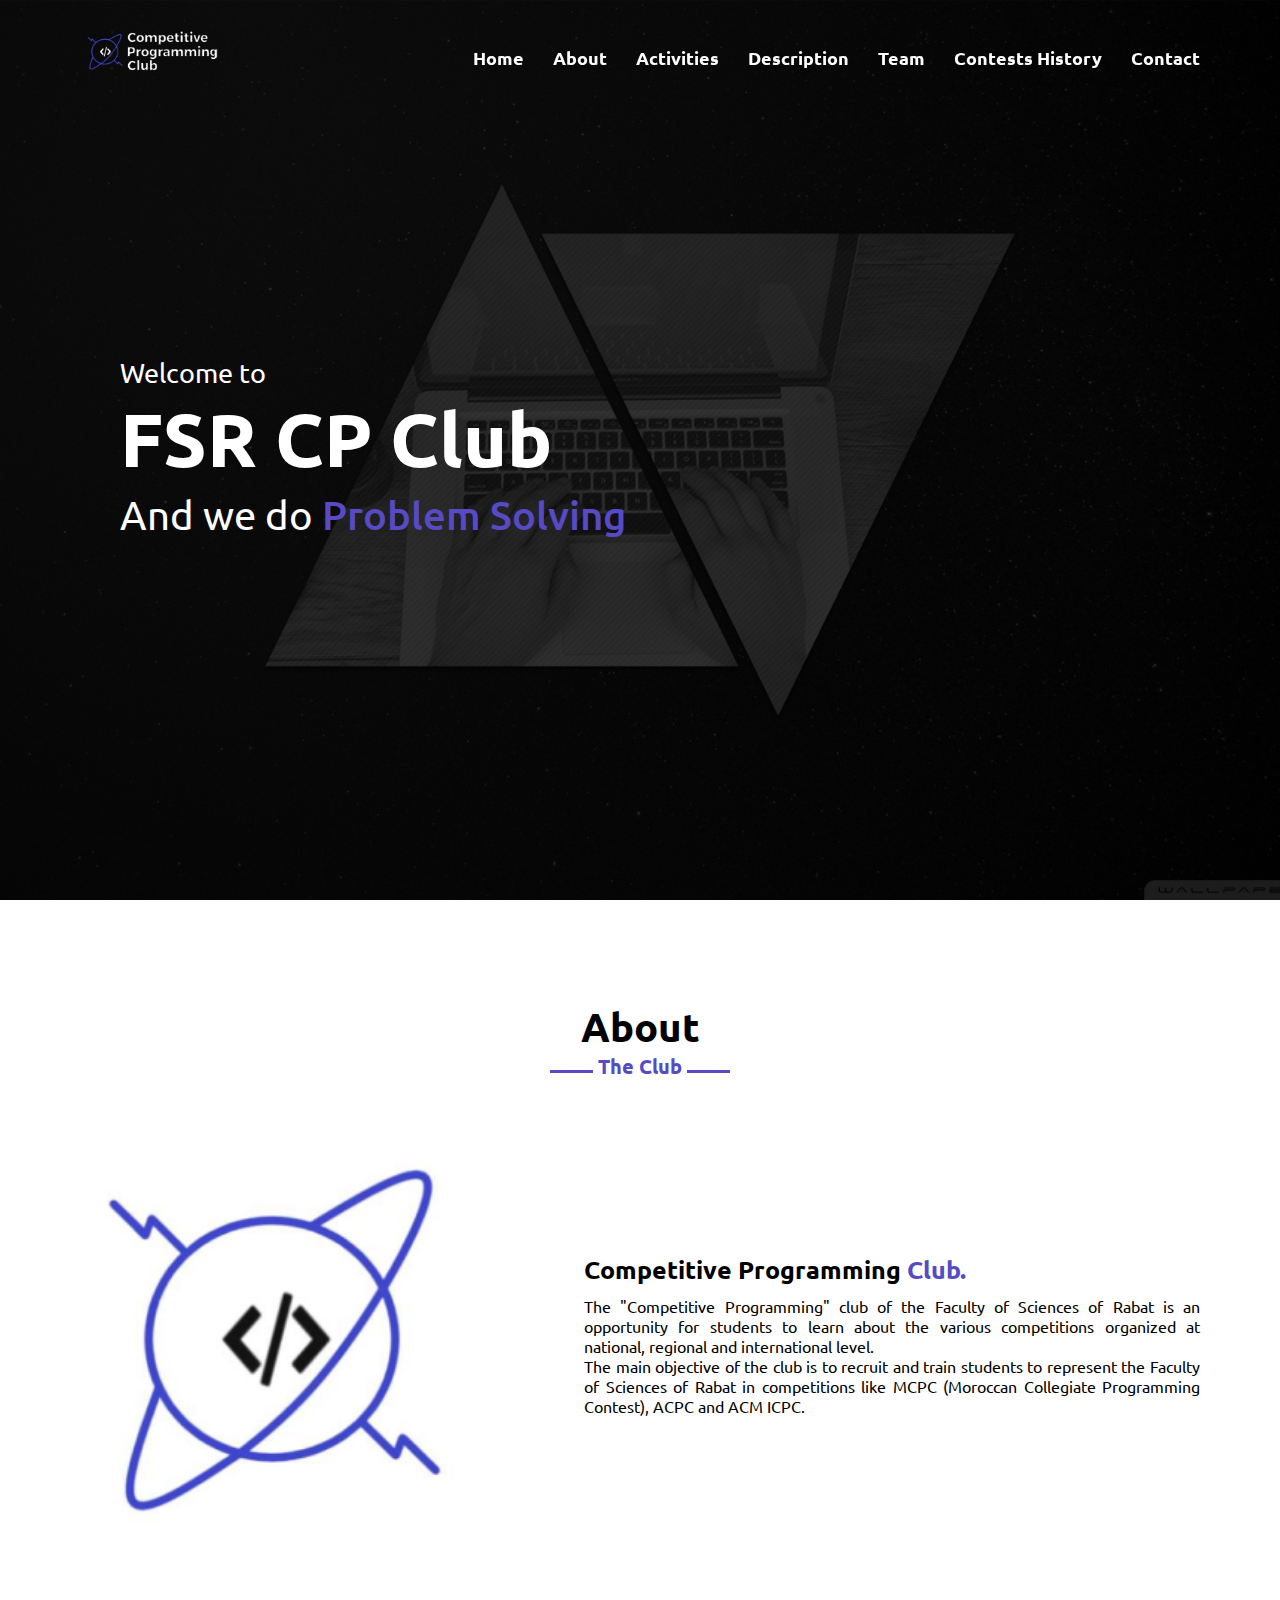
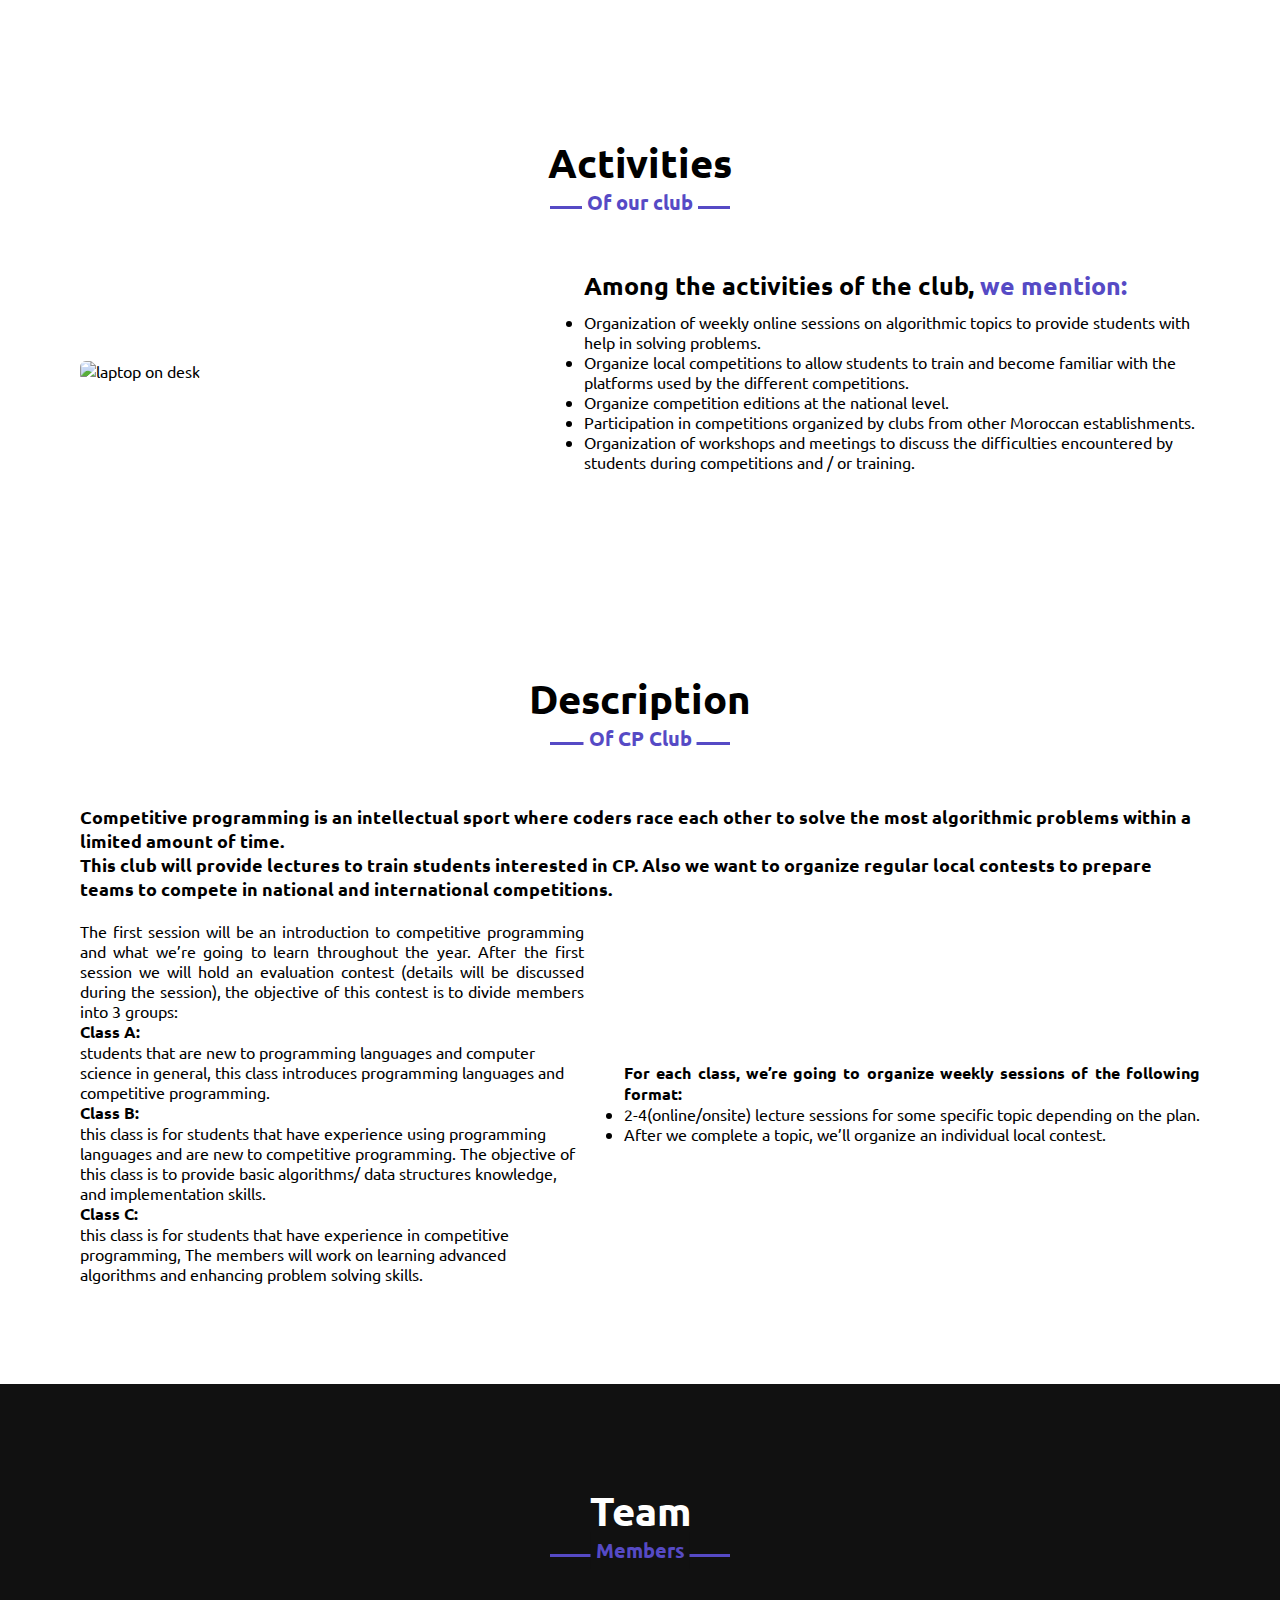
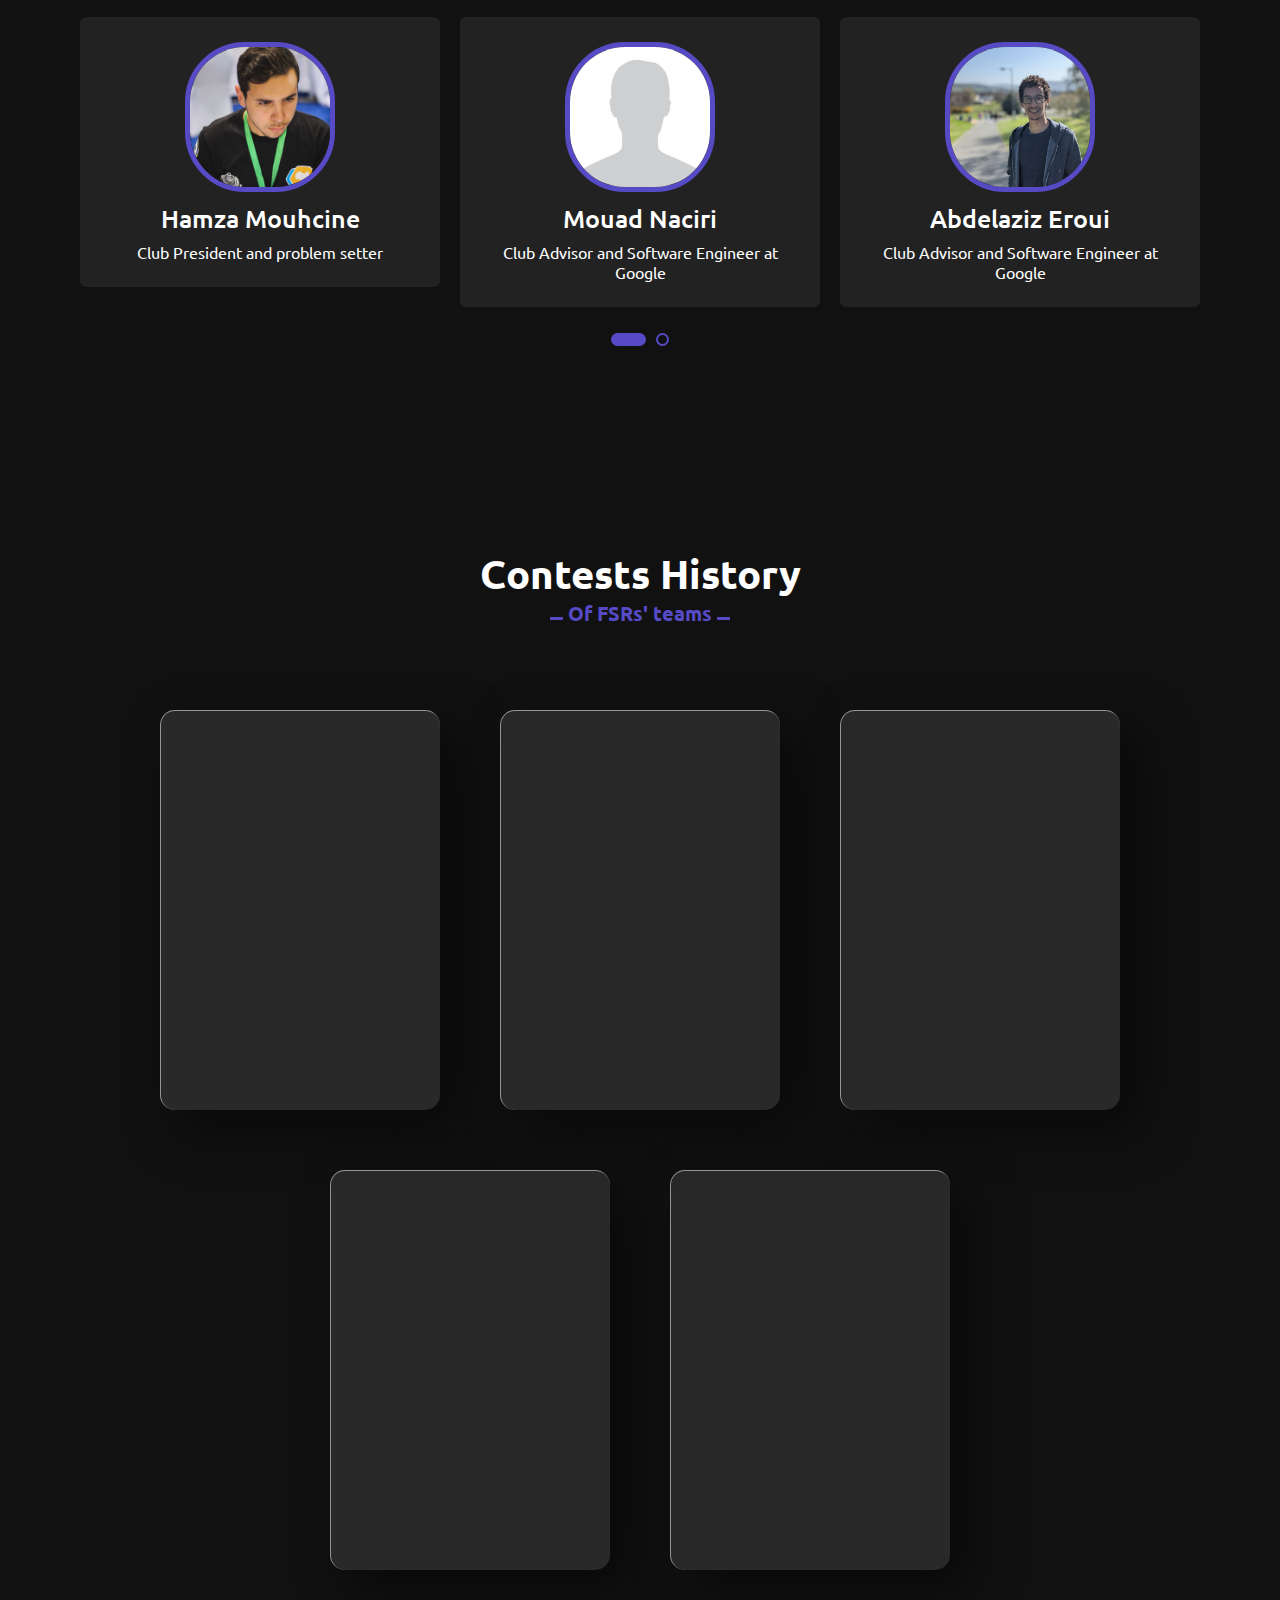
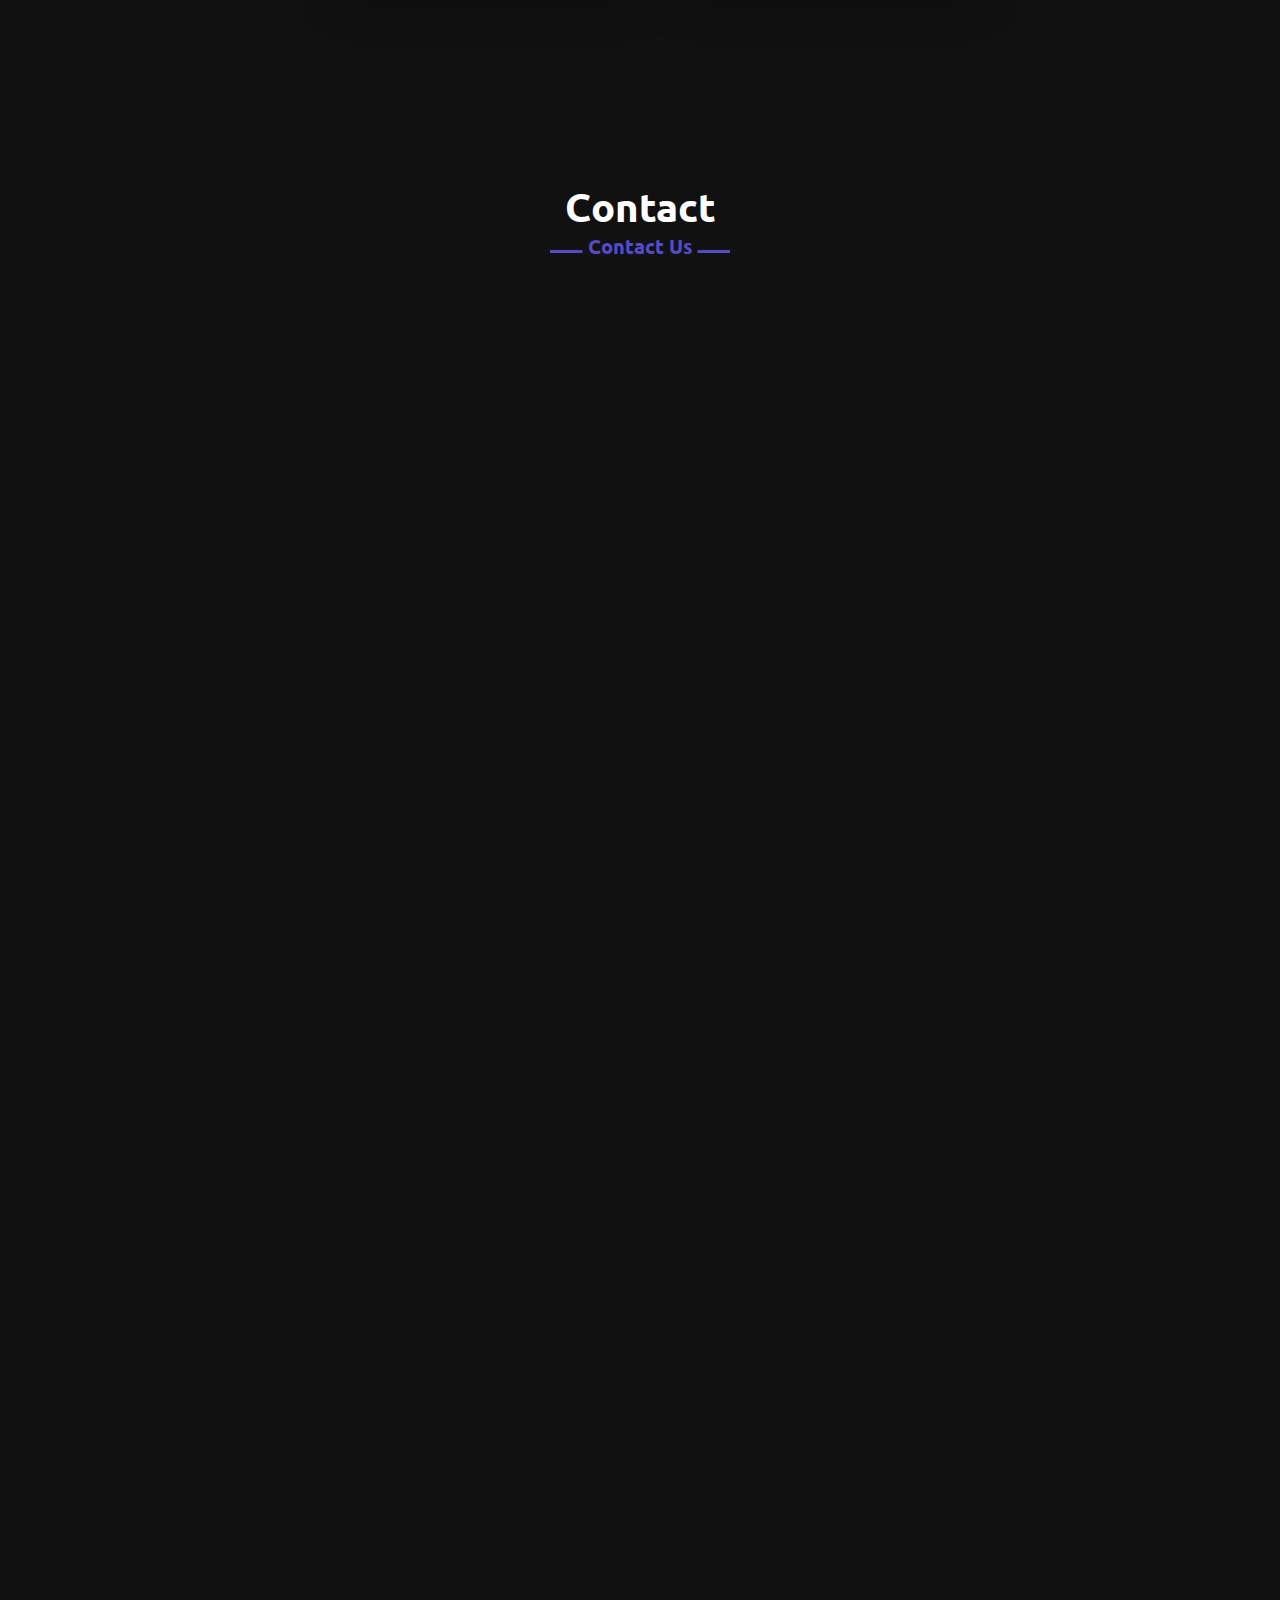
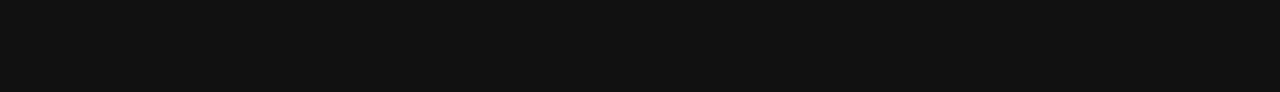
==== index.html @ fa5482d1 "Add files via upload" ====
<!DOCTYPE html>
<html lang="en">
<head>
    <meta charset="UTF-8">
    <meta http-equiv="X-UA-Compatible" content="IE=edge">
    <meta name="viewport" content="width=device-width, initial-scale=1.0">
    <title>FSR CP Club</title>
    <link rel="shortcut icon" href="images/cp_mini_logo_nobg.png">
    <link rel="stylesheet" href="main.css">
    <script src="https://kit.fontawesome.com/b8a8a9f6c6.js" crossorigin="anonymous"></script>
    <script src="https://code.jquery.com/jquery-3.6.0.min.js"></script>
    <script src="https://cdnjs.cloudflare.com/ajax/libs/waypoints/4.0.1/jquery.waypoints.min.js"></script>
    <script src="https://cdnjs.cloudflare.com/ajax/libs/OwlCarousel2/2.3.4/owl.carousel.min.js"></script>
    <link rel="stylesheet" href="https://cdnjs.cloudflare.com/ajax/libs/OwlCarousel2/2.3.4/assets/owl.carousel.min.css"/>
</head>
<body>
    <nav class="navbar">
        <div class="max-width">
            <div class="logo"><a href="#"><img src="images/cp_fsr.png" alt=""></a></div>
            <ul class="menu">
                <li><a href="#" class="menu-btn">Home</a></li>
                <li><a href="#about" class="menu-btn">About</a></li>
                <li><a href="#activities" class="menu-btn">Activities</a></li>
                <li><a href="#description" class="menu-btn">Description</a></li>
                <li><a href="#team" class="menu-btn">Team</a></li>
                <li><a href="#contests-history" class="menu-btn">Contests History</a></li>
                <li><a href="#contact" class="menu-btn">Contact</a></li>
            </ul>
            <div class="menu-btn">
                <i class="fas fa-bars"></i>
            </div>
        </div>
    </nav>

    <!--Home=============================================================================-->
    <section class="home" id="home">
        <div class="max-width">
            <div class="home-content">
                <div class="text-1">Welcome to</div>
                <div class="text-2">FSR CP Club</div>
                <div class="text-3">And we do <span>Problem Solving</span></div>
            </div>
        </div>
    </section>
    <!--=================================================================================-->

    <!--About========================================================================================================================================================================================================================-->
    <section class="about" id="about">
        <div class="max-width">
            <h2 class="title">About</h2>
            <div class="about-content">
                <div class="column left">
                    <img src="images/cp_mini_logo.png" alt="FSR CP Club logo">
                </div>
                <div class="column right">
                    <div class="text">Competitive Programming <span>Club.</span></div>
                    <p>The "Competitive Programming" club of the Faculty of Sciences of Rabat is an opportunity for students to learn about the various competitions organized at national, regional and international level. </p>
                    <p>The main objective of the club is to recruit and train students to represent the Faculty of Sciences of Rabat in competitions like MCPC (Moroccan Collegiate Programming Contest), ACPC and ACM ICPC. </p>    
                </div>
            </div>
        </div>
    </section>
    <!--==============================================================================================================================================================================================================================-->

    <!--Activities=================================================================================================================================================-->
    <section class="activities" id="activities">
        <div class="max-width">
            <h2 class="title">Activities</h2>
            <div class="activities-content">
                <div class="column left">
                    <img src="images/image_for_activitie_section.jpg" alt="laptop on desk">
                </div>
                <div class="column right">
                    <div class="text">Among the activities of the club, <span>we mention:</span></div>
                    <ul>
                        <li>Organization of weekly online sessions on algorithmic topics to provide students with help in solving problems.</li>
                        <li>Organize local competitions to allow students to train and become familiar with the platforms used by the different competitions.</li>
                        <li>Organize competition editions at the national level.</li>
                        <li>Participation in competitions organized by clubs from other Moroccan establishments.</li>
                        <li>Organization of workshops and meetings to discuss the difficulties encountered by students during competitions and / or training.</li>
                    </ul>
                </div>
            </div>
        </div>
    </section>
    <!--===========================================================================================================================================================-->


    <!--Description==========================================================================================================-->
    <section class="description" id="description">
        <div class="max-width">
            <h2 class="title">Description</h2>
            <div class="description-content">
                <div class="container">
                    <p>Competitive programming is an intellectual sport where coders race each other to solve the
                        most algorithmic problems within a limited amount of time.
                    </p>
                    <p>This club will provide lectures to train students interested in CP. Also we want to organize
                        regular local contests to prepare teams to compete in national and international
                        competitions.
                    </p>
                </div>
                <div class="column left">
                    <p>The first session will be an introduction to competitive programming and what we’re going to
                        learn throughout the year. After the first session we will hold an evaluation contest (details
                        will be discussed during the session), the objective of this contest is to divide members into 3
                        groups:
                    </p>
                    <dl>
                        <dt><b>Class A:</b></dt>
                        <dd>students that are new to programming languages and computer science in
                            general, this class introduces programming languages and competitive programming.
                        </dd>
                        <dt><b>Class B:</b></dt>
                        <dd>this class is for students that have experience using programming
                            languages and are new to competitive programming. The objective of this class is to
                            provide basic algorithms/ data structures knowledge, and implementation skills.    
                        </dd>
                        <dt><b>Class C:</b></dt>
                        <dd>this class is for students that have experience in competitive programming,
                            The members will work on learning advanced algorithms and enhancing problem
                            solving skills.
                        </dd>
                    </dl>
                </div>
                <div class="column right">
                    <p>For each class, we’re going to organize weekly sessions of the following format:</p>
                    <ul>
                        <li>2-4(online/onsite) lecture sessions for some specific topic depending on the plan.</li>
                        <li>After we complete a topic, we’ll organize an individual local contest.</li>
                    </ul>
                </div>
            </div>
        </div>
    </section>
    
    <!--==================================================================================================================================-->   

    <!--Team==============================================================================-->
    <section class="team" id="team">
        <div class="max-width">
            <h2 class="title">Team</h2>
            <div class="team_members owl-carousel">
                <div class="card">
                    <div class="box">
                        <img src="images/member_1.jpg" alt="hamza mouhcine">
                        <div class="text">Hamza Mouhcine</div>
                        <p>Club President and problem setter</p>
                    </div>
                </div>
                <div class="card">
                    <div class="box">
                        <img src="images/temp_memberimg.jpg" alt="mouad naciri">
                        <div class="text">Mouad Naciri</div>
                        <p>Club Advisor and Software Engineer at Google</p>
                    </div>
                </div>
                <div class="card">
                    <div class="box">
                        <img src="images/member_3.jpg" alt="Abdelaziz eroui">
                        <div class="text">Abdelaziz Eroui</div>
                        <p>Club Advisor and Software Engineer at Google</p>
                    </div>
                </div>
                <div class="card">
                    <div class="box">
                        <img src="images/member_2.jpg" alt="hamza naciri">
                        <div class="text">Hamza Naciri</div>
                        <p>Club Vis-President</p>
                    </div>
                </div>
                <div class="card">
                    <div class="box">
                        <img src="images/member_4.jpg" alt="Mouad Berqia">
                        <div class="text">Mouad Berqia</div>
                        <p>Club Treasurer</p>
                    </div>
                </div>
            </div>
        </div>
    </section>
    <!--========================================================================================-->


    <!--Contest history section ===============================================================================================-->
    <section class="contests-history" id="contests-history">
        <div class="max-width">
            <h2 class="title">Contests History</h2>
            <div class="contests-history-content">
                <div class="card">
                    <div class="content">
                        <h3>MCPC21</h3>
                        <h4>First Place</h4>
                        <p>Team Za3boula (Hamza Mouhcine, Mohammed Mouhcine, Mouad Berqia) solved 9 problems.</p>
                        <a href="https://icpc.global/regionals/finder/MCPC-2021/standings" target="_blank">Scoreboard</a>
                    </div>
                </div>
                <div class="card">
                    <div class="content">
                        <h3>MCPC20</h3>
                        <h4>First Place</h4>
                        <p>Team Za3boula (Hamza Mouhcine, Hamza Naciri, Khadija Eroui) solved 9 problems</p>
                        <a href="https://icpc.global/regionals/finder/MCPC-2020/standings" target="_blank">Scoreboard</a>
                    </div>
                </div>
                <div class="card">
                    <div class="content">
                        <h3>MCPC19</h3>
                        <h4>Second Place</h4>
                        <p>Team Za3boula (Hamza Mouhcine, Hamza Naciri, Khadija Eroui) solved 4 problems</p>
                        <a href="https://icpc.global/regionals/finder/MCPC-2019/standings" target="_blank">Scoreboard</a>
                    </div>
                </div>
                <div class="card">
                    <div class="content">
                        <h3>ACPC19</h3>
                        <h4>In Egypte</h4>
                        <p>Team Za3boula (Hamza Mouhcine, Hamza Naciri, Khadija Eroui) solved 5 problems.</p>
                        <a href="https://icpc.global/regionals/finder/ACPC-2019/standings" target="_blank">Scoreboard</a>
                    </div>
                </div>
                <div class="card">
                    <div class="content">
                        <h3>ACPC16</h3>
                        <h4>In Egypte</h4>
                        <p>Team SPP100 (Mouad Naciri, Abdelaziz Eroui, Youssef Skouf) solved 2 problems.</p>
                        <a href="https://icpc.global/regionals/finder/ACPC-2016/standings" target="_blank">Scoreboard</a>
                    </div>
                </div>
            </div>
        </div>
    </section>
    <!--============================================================================================================================-->
    
    <!--Contact Section=============================================-->
    <section class="contact" id="contact" >
        <div class="max-width">
            <h2 class="title">Contact</h2>
            <iframe src="https://docs.google.com/forms/d/e/1FAIpQLSea7dSOoPNRTlxeX0VyaTbHPXkyRch7dS6zuEpqesUhzMT02Q/viewform?embedded=true" 
            width="100%" 
            height="1296" 
            frameborder="0" 
            marginheight="0" 
            marginwidth="0"
            >Loading...</iframe>
        </div>
    </section>
    <!--============================================================-->
    
    
    
    <script src="script.js"></script>
</body>
</html>
---- main.css ----
@import url('https://fonts.googleapis.com/css2?family=Ubuntu&display=swap');

*{
    margin: 0;
    text-decoration: none;
    padding: 0;
    box-sizing: border-box;
    font-family: 'Ubuntu', sans-serif;
}
html{
    scroll-behavior: smooth;
}

.max-width{
    max-width: 1300px;
    padding: 0 80px;
    margin: auto;
}

/*navbar*/

.navbar{
    position: fixed;
    width: 100%;
    z-index: 999;
    padding: 30px 0;
    transition: all 0.3s ease;
    /* background: rgb(51, 51, 51); */
}

.navbar.sticky{
    padding: 10px 0;
    background: rgb(51, 51, 51);
}
.navbar .max-width {
    display: flex;
    align-items: center;
    justify-content: space-between;
}
.navbar .logo img{
    width: 150px;
}

.navbar .menu li{
    list-style: none;
    display: inline-block;
}

.navbar .menu li a{
    display: block;
    color: #fff;
    font-size: 18px;
    font-weight: 550;
    margin-left: 25px;
    transition: color 0.3s ease;
}

.navbar .menu li a:hover{
    color: rgb(86, 74, 197);
}

/*menu btn*/

.menu-btn{
    color: #fff;
    font-size: 23px;
    cursor: pointer;
    display: none;
}

/*home section*/

.home{
    display: flex;
    background: rgba(0, 0, 0, .8) url("images/home_bg.jpg") no-repeat center;
    background-size: cover;
    background-blend-mode: darken;
    height: 100vh;
    color: #fff;
    min-height: 500px;
}

.home .max-width{
    margin: auto 0 auto 40px;
}

.home .home-content .text-1{
    font-size: 27px;
}

.home .home-content .text-2{
    font-size: 75px;
    font-weight: 600;
}

.home .home-content .text-3{
    font-size: 40px;
    margin: 5px 0;
}

.home .home-content .text-3 span{
    color: rgb(86, 74, 197);
    font-weight: 500;
}

/*about section*/
section{
    padding: 100px 0;
}
.about{
    font-family: 'Poppins', sans-serif;
}

.about .title{
    position: relative;
    text-align: center;
    font-size: 40px;
    font-weight: 600;
    margin-bottom: 60px;
    padding-bottom: 20px;
    font-family: 'Ubuntu', sans-serif;
}

.about .title::before{
    content: "";
    position: absolute;
    bottom: 0px;
    left: 50%;
    width: 180px;
    height: 3px;
    background: rgb(86, 74, 197);
    transform: translateX(-50%);
}

.about .title::after{
    content: "The Club";
    position: absolute;
    font-size: 20px;
    left: 50%;
    color: rgb(86, 74, 197);
    bottom: -12px;
    padding: 5px;
    background: #fff;
    transform: translateX(-50%);
}

.about .about-content{
    display: flex;
    flex-wrap: wrap;
    align-items: center;
    justify-content: space-between;
}

.about .about-content .left{
    width: 45%;
}

.about .about-content .left img{
    height: 400px;
    width: 400px;
    object-fit: cover;
}

.about .about-content .right{
    width: 55%;
}

.about .about-content .right .text{
    font-size: 25px;
    font-weight: 600;
    margin-bottom: 10px;
}

.about .about-content .right .text span{
    color: rgb(86, 74, 197);
}

.about .about-content .right p{
    text-align: justify;
}

/*activities section*/
section{
    padding: 100px 0;
}
.activities{
    font-family: 'Poppins', sans-serif;
}

.activities .title{
    position: relative;
    text-align: center;
    font-size: 40px;
    font-weight: 600;
    margin-bottom: 60px;
    padding-bottom: 20px;
    font-family: 'Ubuntu', sans-serif;
}

.activities .title::before{
    content: "";
    position: absolute;
    bottom: 0px;
    left: 50%;
    width: 180px;
    height: 3px;
    background: rgb(86, 74, 197);
    transform: translateX(-50%);
}

.activities .title::after{
    content: "Of our club";
    position: absolute;
    font-size: 20px;
    left: 50%;
    color: rgb(86, 74, 197);
    bottom: -12px;
    padding: 5px;
    background: #fff;
    transform: translateX(-50%);
}

.activities .activities-content{
    display: flex;
    flex-wrap: wrap;
    align-items: center;
    justify-content: space-between;
}

.activities .activities-content .left{
    width: 45%;
}

.activities .activities-content .left img{
    height: 400px;
    width: 400px;
    object-fit: cover;
    border-radius: 6px;
}

.activities .activities-content .right{
    width: 55%;
}

.activities .activities-content .right .text{
    font-size: 25px;
    font-weight: 600;
    margin-bottom: 10px;
}

.activities .activities-content .right .text span{
    color: rgb(86, 74, 197);
}

/*description*/
section{
    padding: 100px 0;
}
.description{
    font-family: 'Poppins', sans-serif;
}

.description .title{
    position: relative;
    text-align: center;
    font-size: 40px;
    font-weight: 600;
    margin-bottom: 60px;
    padding-bottom: 20px;
    font-family: 'Ubuntu', sans-serif;
}

.description .title::before{
    content: "";
    position: absolute;
    bottom: 0px;
    left: 50%;
    width: 180px;
    height: 3px;
    background: rgb(86, 74, 197);
    transform: translateX(-50%);
}

.description .title::after{
    content: "Of CP Club";
    position: absolute;
    font-size: 20px;
    left: 50%;
    color: rgb(86, 74, 197);
    bottom: -12px;
    padding: 5px;
    background: #fff;
    transform: translateX(-50%);
}

.description .container{
    margin-bottom: 20px;
    font-size: 18px;
    font-weight: 600;
}

.description .description-content{
    display: flex;
    flex-wrap: wrap;
    align-items: center;
    justify-content: space-between;
}

.description .description-content .left{
    width: 45%;
}
.description .description-content .left p{
    text-align: justify;
}

.description .description-content .right{
    width: 55%;
    padding-left: 40px;
}

.description .description-content .right p{
    text-align: justify;
    font-weight: 600;
}

/*team section*/
section{
    padding: 100px 0;
}
.team{
    font-family: 'Poppins', sans-serif;
    background: #111;
    color: #fff;
}

.team .title{
    position: relative;
    text-align: center;
    font-size: 40px;
    font-weight: 600;
    margin-bottom: 60px;
    padding-bottom: 20px;
    font-family: 'Ubuntu', sans-serif;
}

.team .title::before{
    content: "";
    position: absolute;
    bottom: 0px;
    left: 50%;
    width: 180px;
    height: 3px;
    background: rgb(86, 74, 197);
    transform: translateX(-50%);
}

.team .title::after{
    content: "Members";
    position: absolute;
    font-size: 20px;
    left: 50%;
    color: rgb(86, 74, 197);
    bottom: -12px;
    padding: 5px;
    background: #111;
    transform: translateX(-50%);
}
.team .team_members .card{
    background: #222;
    border-radius: 6px;
    padding: 25px 35px;
    text-align: center;
    transition: all 0.3s ease;
}
.team .team_members .card:hover{
    background: rgb(86, 74, 197);
    cursor: pointer;

}
.team .team_members .card .text{
    font-size: 25px;
    font-weight: 500;
    margin: 10px 0 7px 0;
}
.team .team_members .card .box{
    display: flex;
    flex-direction: column;
    align-items: center;
    justify-content: center;
    transition: all 0.3s ease;
}
.team .team_members .card:hover .box{
    transform: scale(1.05);
}
.team .team_members .card img{
    height: 150px;
    width: 150px;
    object-fit: cover;
    border-radius: 40%;
    border: 5px solid rgb(86, 74, 197);
    transition: all 0.3s ease;
}
.team .team_members .card:hover img{
    border: 5px solid #222;
    border-radius: 50%;
}
.owl-dots{
    text-align: center;
    margin-top: 20px;
}
.owl-dot{
    height: 13px;
    width: 13px;
    outline: none!important;
    border-radius: 50%;
    margin: 0 5px;
    border: 2px solid rgb(86, 74, 197)!important;
}
.owl-dot.active{
    width: 35px;
    border-radius: 14px;
    transition: all 0.3s ease;
}
.owl-dot.active,
.owl-dot:hover{
    background: rgb(86, 74, 197)!important;
}


/*Contests History section*/
section{
    padding: 100px 0;
}
.contests-history{
    font-family: 'Poppins', sans-serif;
    background: #111;
    color: #fff;
}

.contests-history .title{
    position: relative;
    text-align: center;
    font-size: 40px;
    font-weight: 600;
    margin-bottom: 60px;
    padding-bottom: 20px;
    font-family: 'Ubuntu', sans-serif;
}
.contests-history .contests-history-content {
    position: relative;
    display: flex;
    justify-content: center;
    align-items: center;
    max-width: 1200px;
    flex-wrap: wrap;
    z-index: 1;
}
.contests-history .contests-history-content .card{
    position: relative;
    width: 280px;
    height: 400px;
    margin: 30px;
    box-shadow: 20px 20px 50px rgba(0, 0, 0, 0.5);
    border-radius: 15px;
    background: rgba(255, 255, 255, 0.1);
    overflow: hidden;
    display: flex;
    justify-content: center;
    align-items: center;
    border-top: 1px solid rgba(255, 255, 255, 0.5);
    border-left: 1px solid rgba(255, 255, 255, 0.5);
    backdrop-filter: blur(5px);
}
.contests-history .contests-history-content .card .content{
    padding: 20px;
    text-align: center;
    transform: translateY(100px);
    opacity: 0;
    transition: 0.5s;
}

.contests-history .contests-history-content .card:hover .content{
    transform: translateY(0px);
    opacity: 1;
}

.contests-history .contests-history-content .card .content h3{
    position: absolute;
    top: -80px;
    right: 10px;
    font-size: 3.5em;
    color: rgba(255, 255, 255, 0.05);
    pointer-events: none;
}

.contests-history .contests-history-content .card .content h4{
    font-size: 1.8em;
    color: rgb(86, 74, 197);
    z-index: 1;
}

.contests-history .contests-history-content .card .content p{
    font-size: 1em;
    color: #fff;
    font-weight: 300;
}

.contests-history .contests-history-content .card .content a{
    position: relative;
    display: inline-block;
    padding: 8px 20px;
    margin-top: 15px;
    background: rgb(86, 74, 197);
    color: #000;
    border-radius: 20px;
    text-decoration: none;
    font-weight: 500;
    box-shadow: 0 5px 15px rgba(0, 0, 0, 0.5);
}

.contests-history .title::before{
    content: "";
    position: absolute;
    bottom: 0px;
    left: 50%;
    width: 180px;
    height: 3px;
    background: rgb(86, 74, 197);
    transform: translateX(-50%);
}

.contests-history .title::after{
    content: "Of FSRs' teams";
    position: absolute;
    font-size: 20px;
    left: 50%;
    color: rgb(86, 74, 197);
    bottom: -12px;
    padding: 5px;
    background: #111;
    transform: translateX(-50%);
}

/*Contact section*/
.contact{
    padding: 80px 0 80px;
    min-height: 100vh;
    background: #111;
    background-size: cover;
}

.contact .title{
    position: relative;
    text-align: center;
    font-size: 40px;
    font-weight: 600;
    margin-bottom: 60px;
    padding-bottom: 20px;
    color: #fff;
    font-family: 'Ubuntu', sans-serif;
}
.contact .title::before{
    content: "";
    position: absolute;
    bottom: 0px;
    left: 50%;
    width: 180px;
    height: 3px;
    background: rgb(86, 74, 197);
    transform: translateX(-50%);
}
.contact .title::after{
    content: "Contact Us";
    position: absolute;
    font-size: 20px;
    left: 50%;
    color: rgb(86, 74, 197);
    bottom: -12px;
    padding: 5px;
    background: #111;
    transform: translateX(-50%);
}

/*responsive*/
@media (max-width: 1104px){
    .home .max-width{
        margin-left: 0;
    }
    .about .about-content .left img{
        height: 350px;
        width: 350px;
    }
    .activities .activities-content .left img{
        height: 350px;
        width: 350px;
    }

}

@media (max-width: 991px){
    .max-width{
        padding: 0 50px;
    }
    .navbar .menu li a:hover{
        color: rgb(51, 51, 51);
    }
}

@media (max-width: 947px){
    .menu-btn{
        display: block;
        z-index: 999;
    }
    .menu-btn i.active:before{
        content: "\f00d";
    }
    .navbar .menu{
        position: fixed;
        background: rgb(86, 74, 197);
        height: 100vh;
        width: 100%;
        left: -100%;
        top: 0;
        text-align: center;
        padding-top: 80px;
        transition: all 0.3s ease;
    }
    .navbar .menu.active{
        left: 0;
    }
    .navbar .menu li{
        display: block;
    }
    .navbar .menu li a{
        display: inline-block;
        margin: 20px 0;
        font-size: 25px;
    }
    .home .home-content .text-2{
        font-size: 70px;
    }
    .home .home-content .text-3{
        font-size: 35px;
    }
    .about .about-content .column{
        width: 100%;
    }
    .about .about-content .left{
        display: flex;
        justify-content: center;
        margin: 0 auto 60px;
    }
    .about .about-content .right{
        flex: 100%;
    }
    .activities .activities-content .column{
        width: 100%;
    }
    .activities .activities-content .left{
        display: flex;
        justify-content: center;
        margin: 0 auto 60px;
    }
    .activities .activities-content .right{
        flex: 100%;
    }
    .description .description-content .column{
        width: 100%;
    }
    .description .description-content .left{
        display: block;
        justify-content: center;
        margin: 0 auto 60px;
    }
    .description .description-content .right{
        flex: 100%;
        padding-left: 0;
    }
}

@media (max-width: 700px){
    .max-width{
        padding: 0 23px;
    }
    .home .home-content .text-2{
        font-size: 50px;
    }
    .home .home-content .text-3{
        font-size: 20px;
    }
}
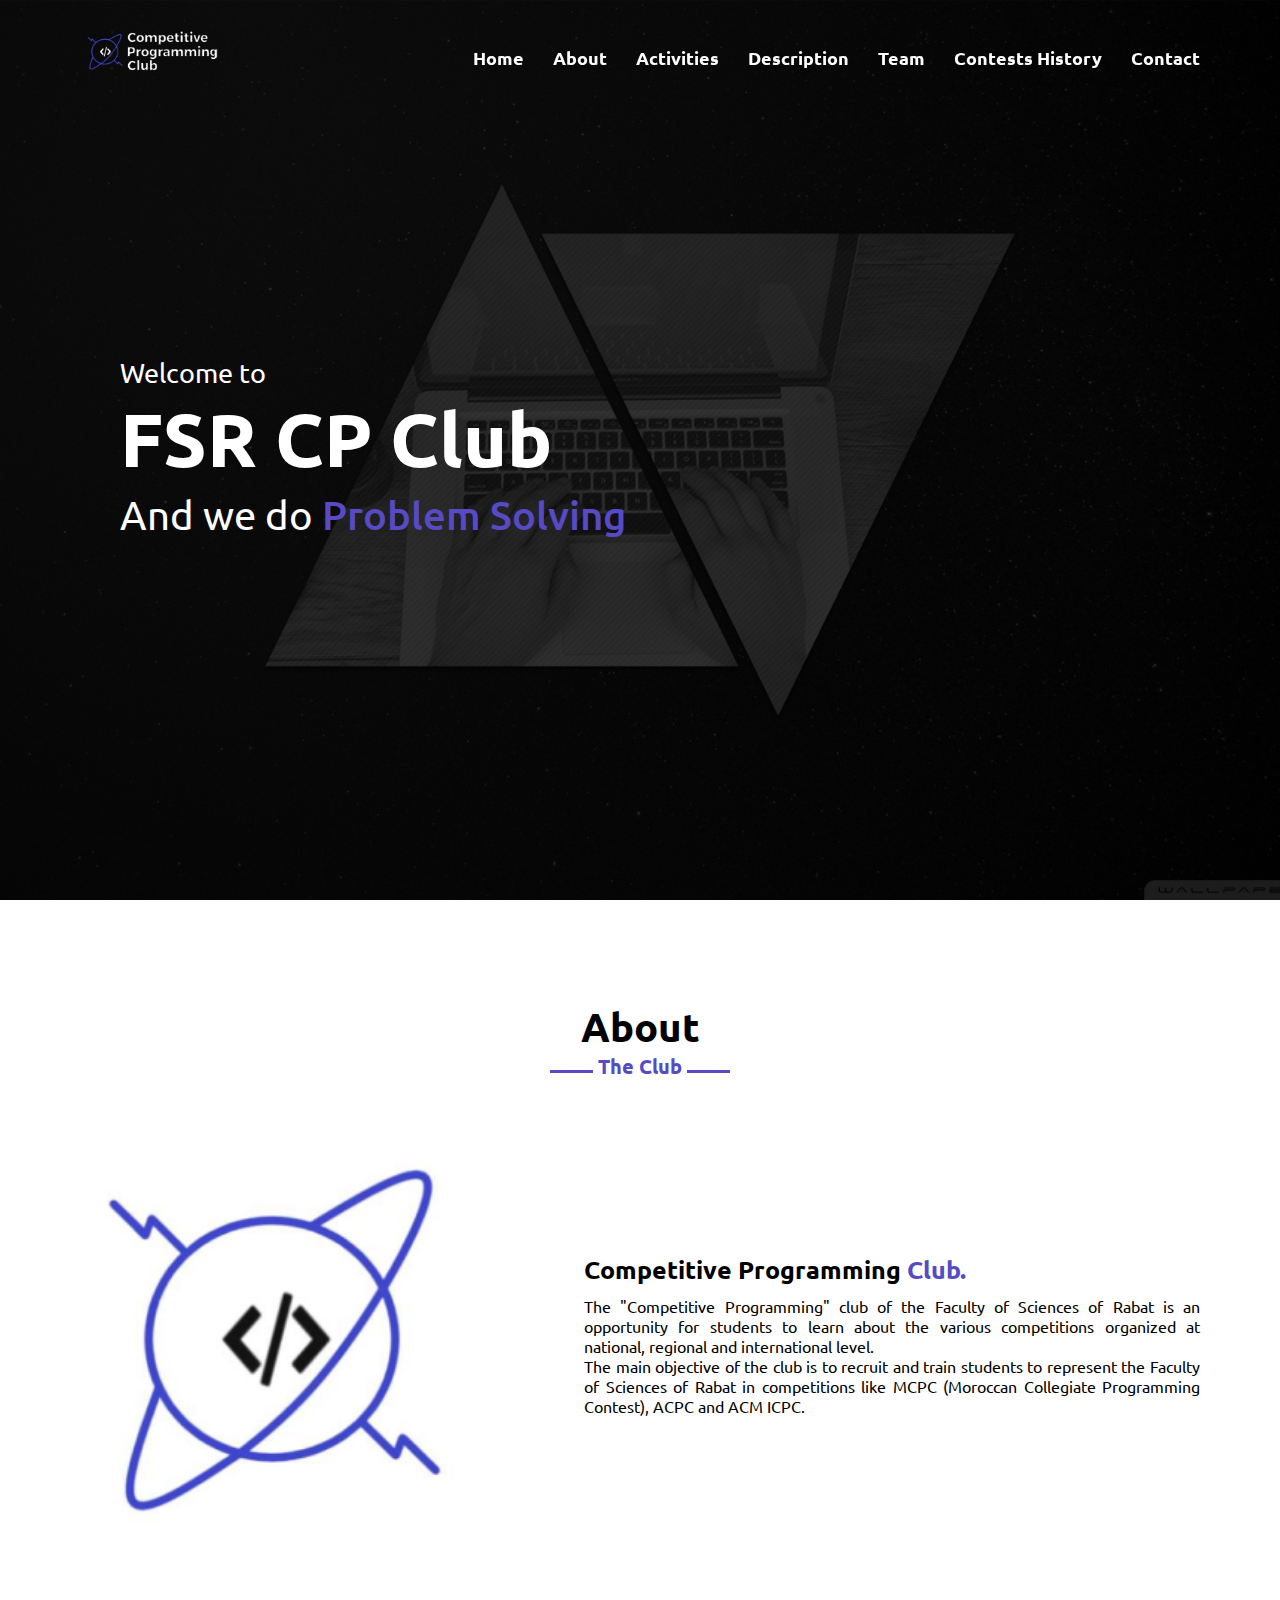
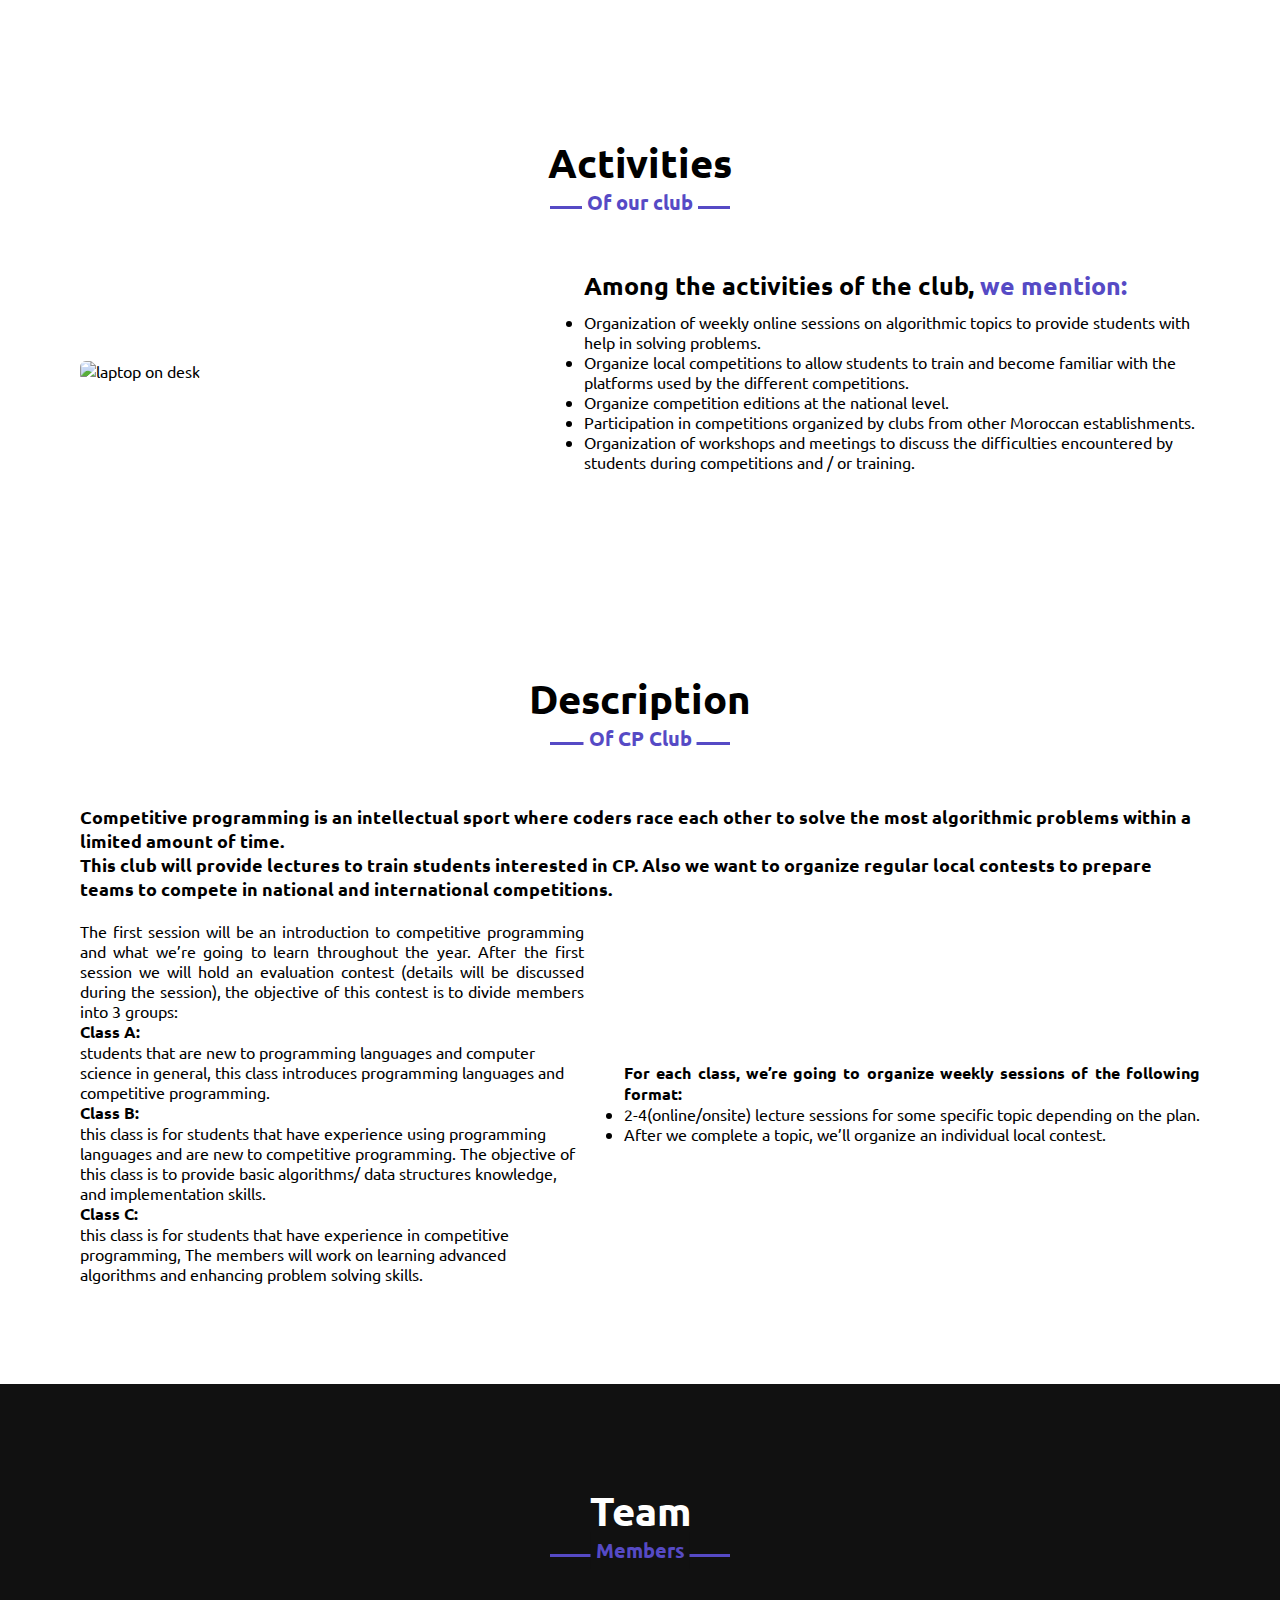
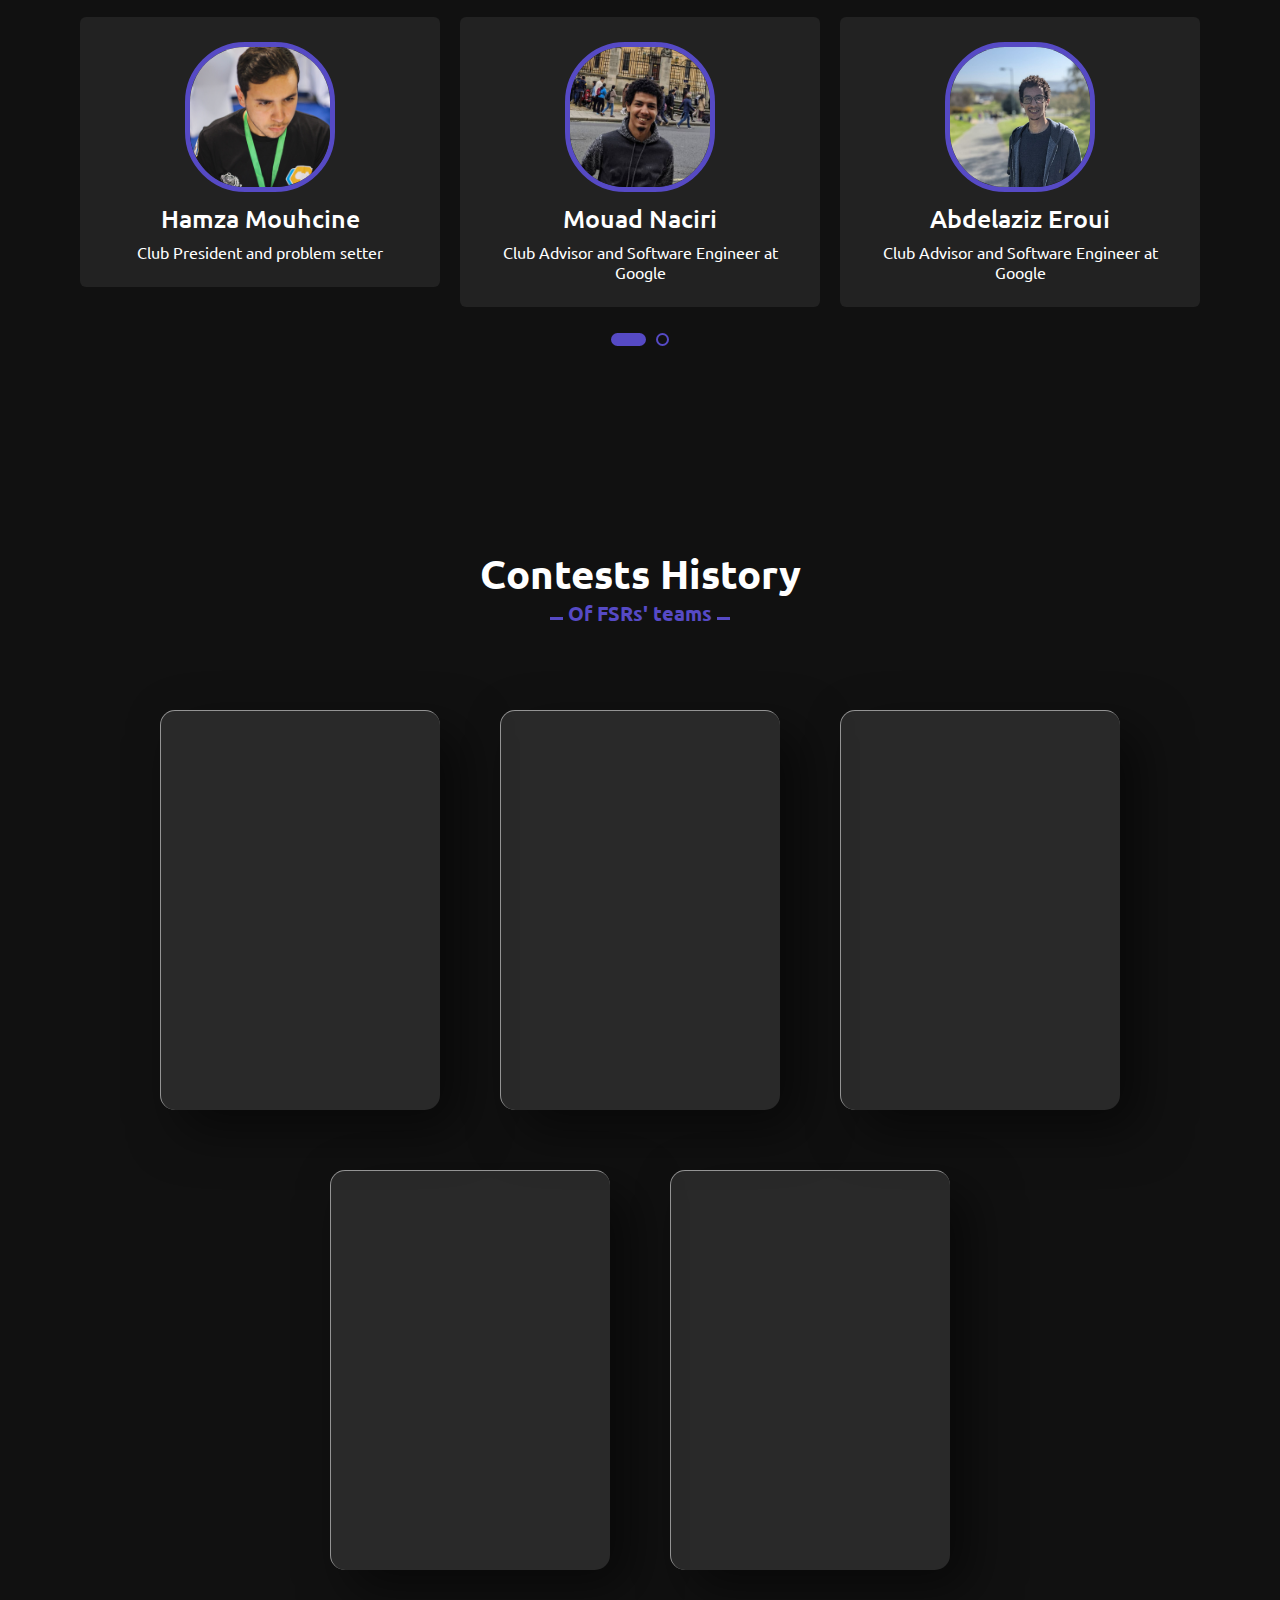
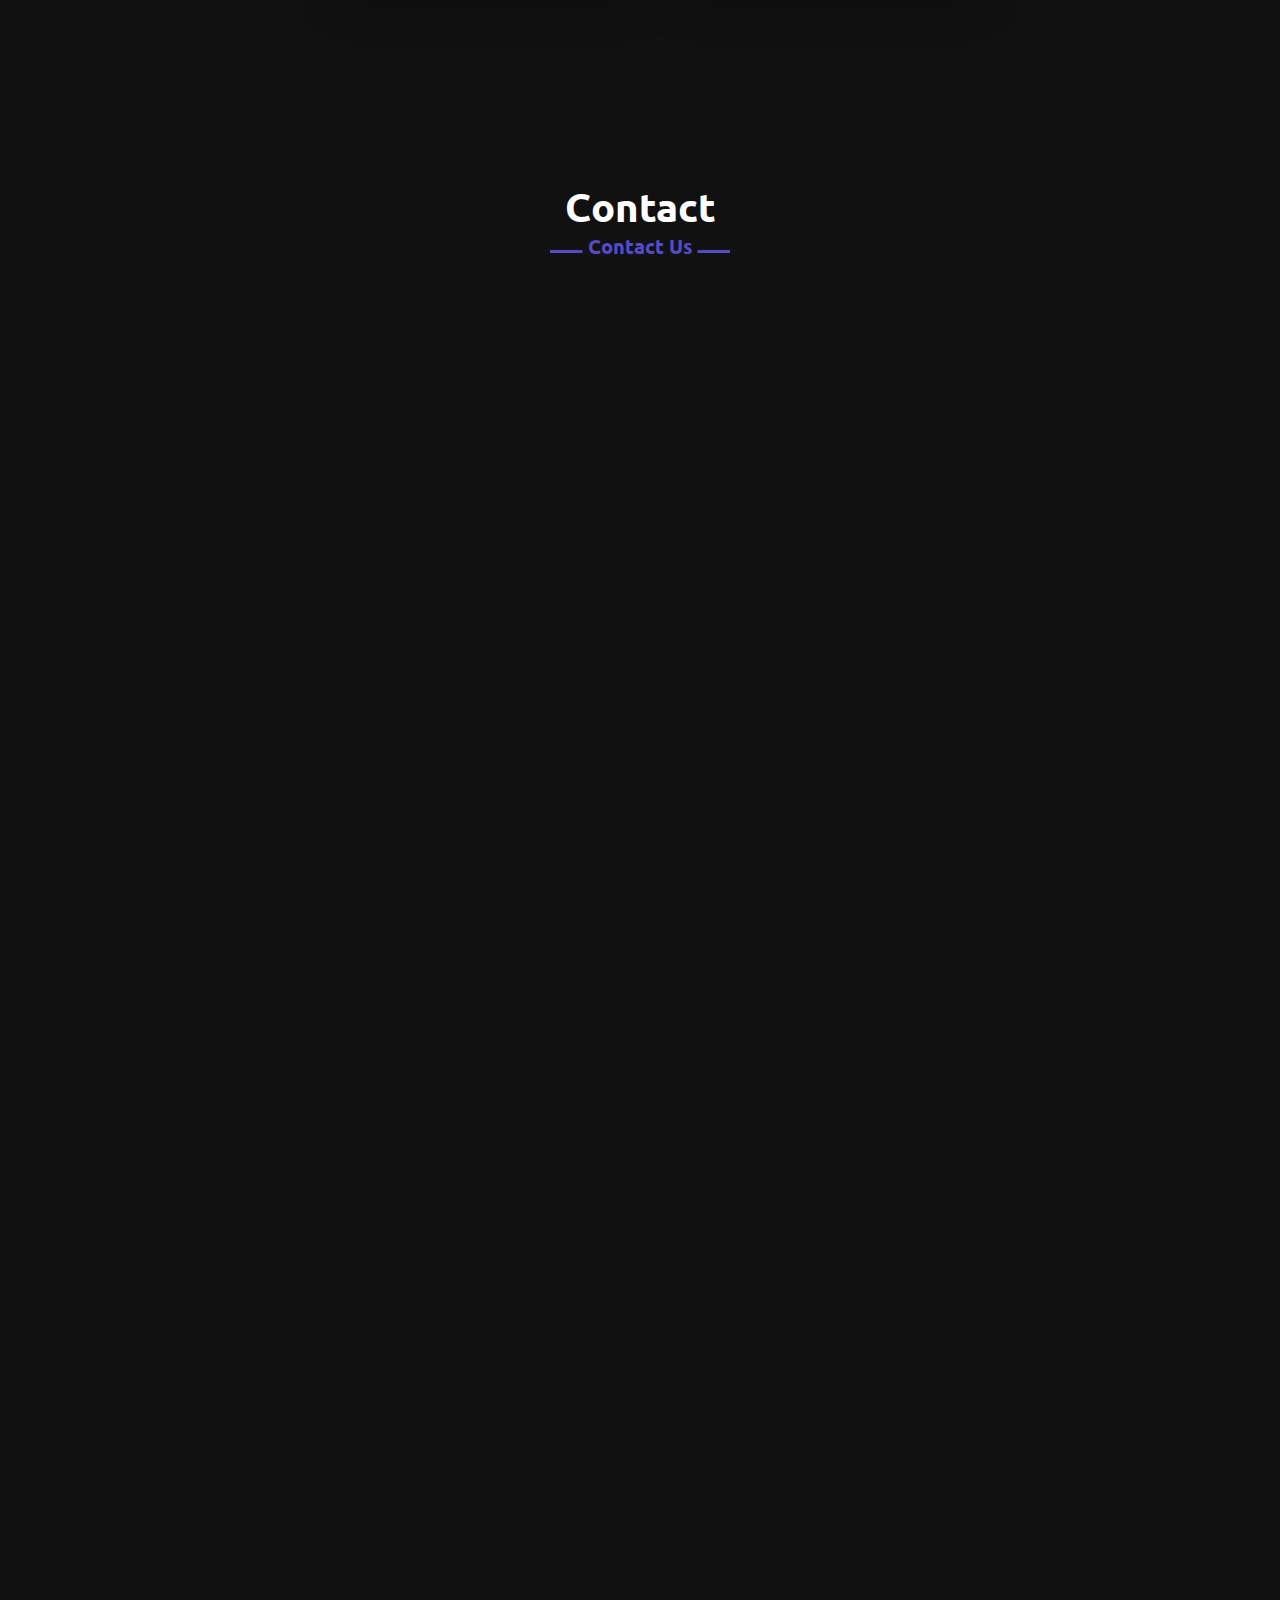
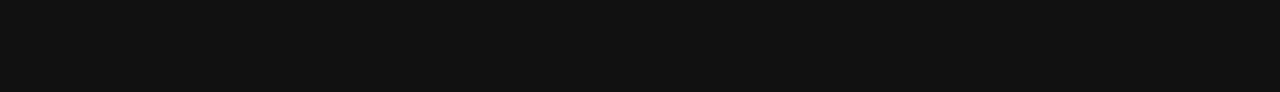
==== commit b0fd23e8: "Update index.html" ====
--- a/index.html
+++ b/index.html
@@ -150,7 +150,7 @@
                 </div>
                 <div class="card">
                     <div class="box">
-                        <img src="images/temp_memberimg.jpg" alt="mouad naciri">
+                        <img src="images/member_5.jpg" alt="mouad naciri">
                         <div class="text">Mouad Naciri</div>
                         <p>Club Advisor and Software Engineer at Google</p>
                     </div>
@@ -251,4 +251,4 @@
     
     <script src="script.js"></script>
 </body>
-</html>+</html>
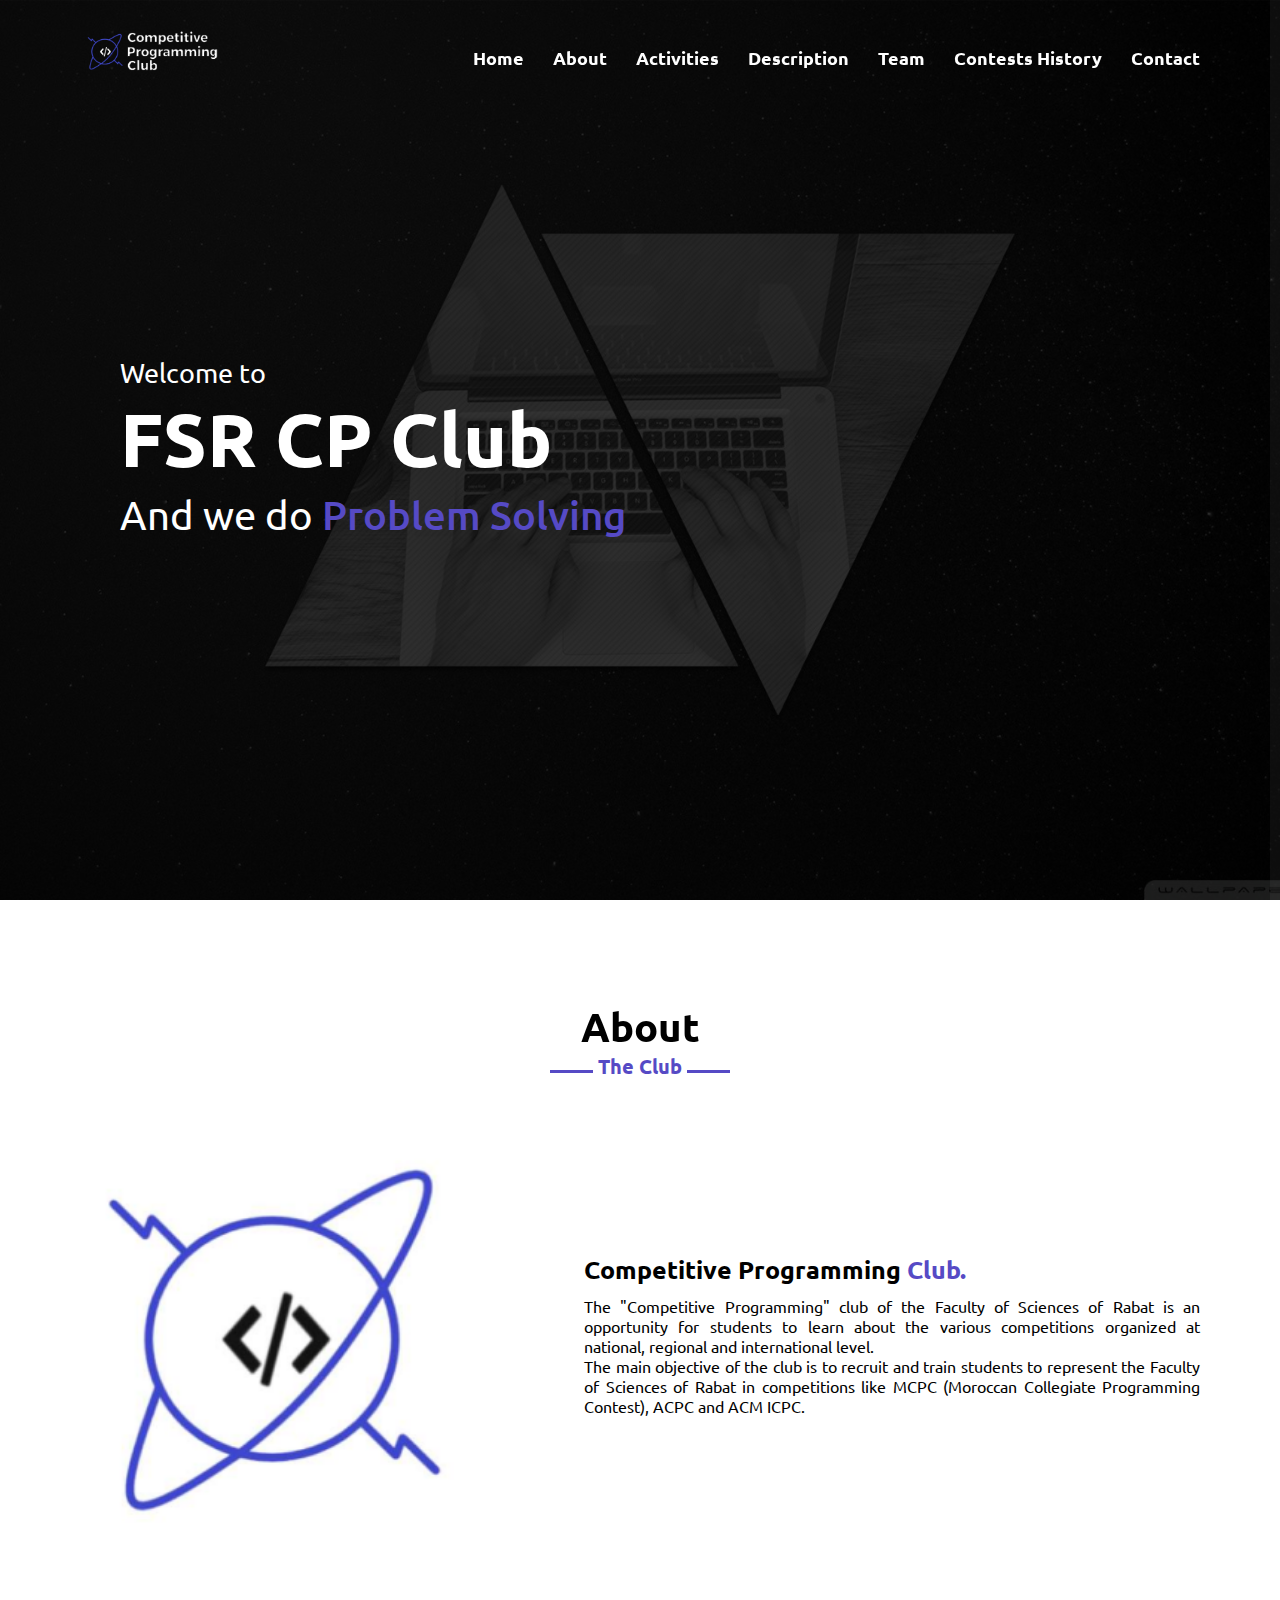
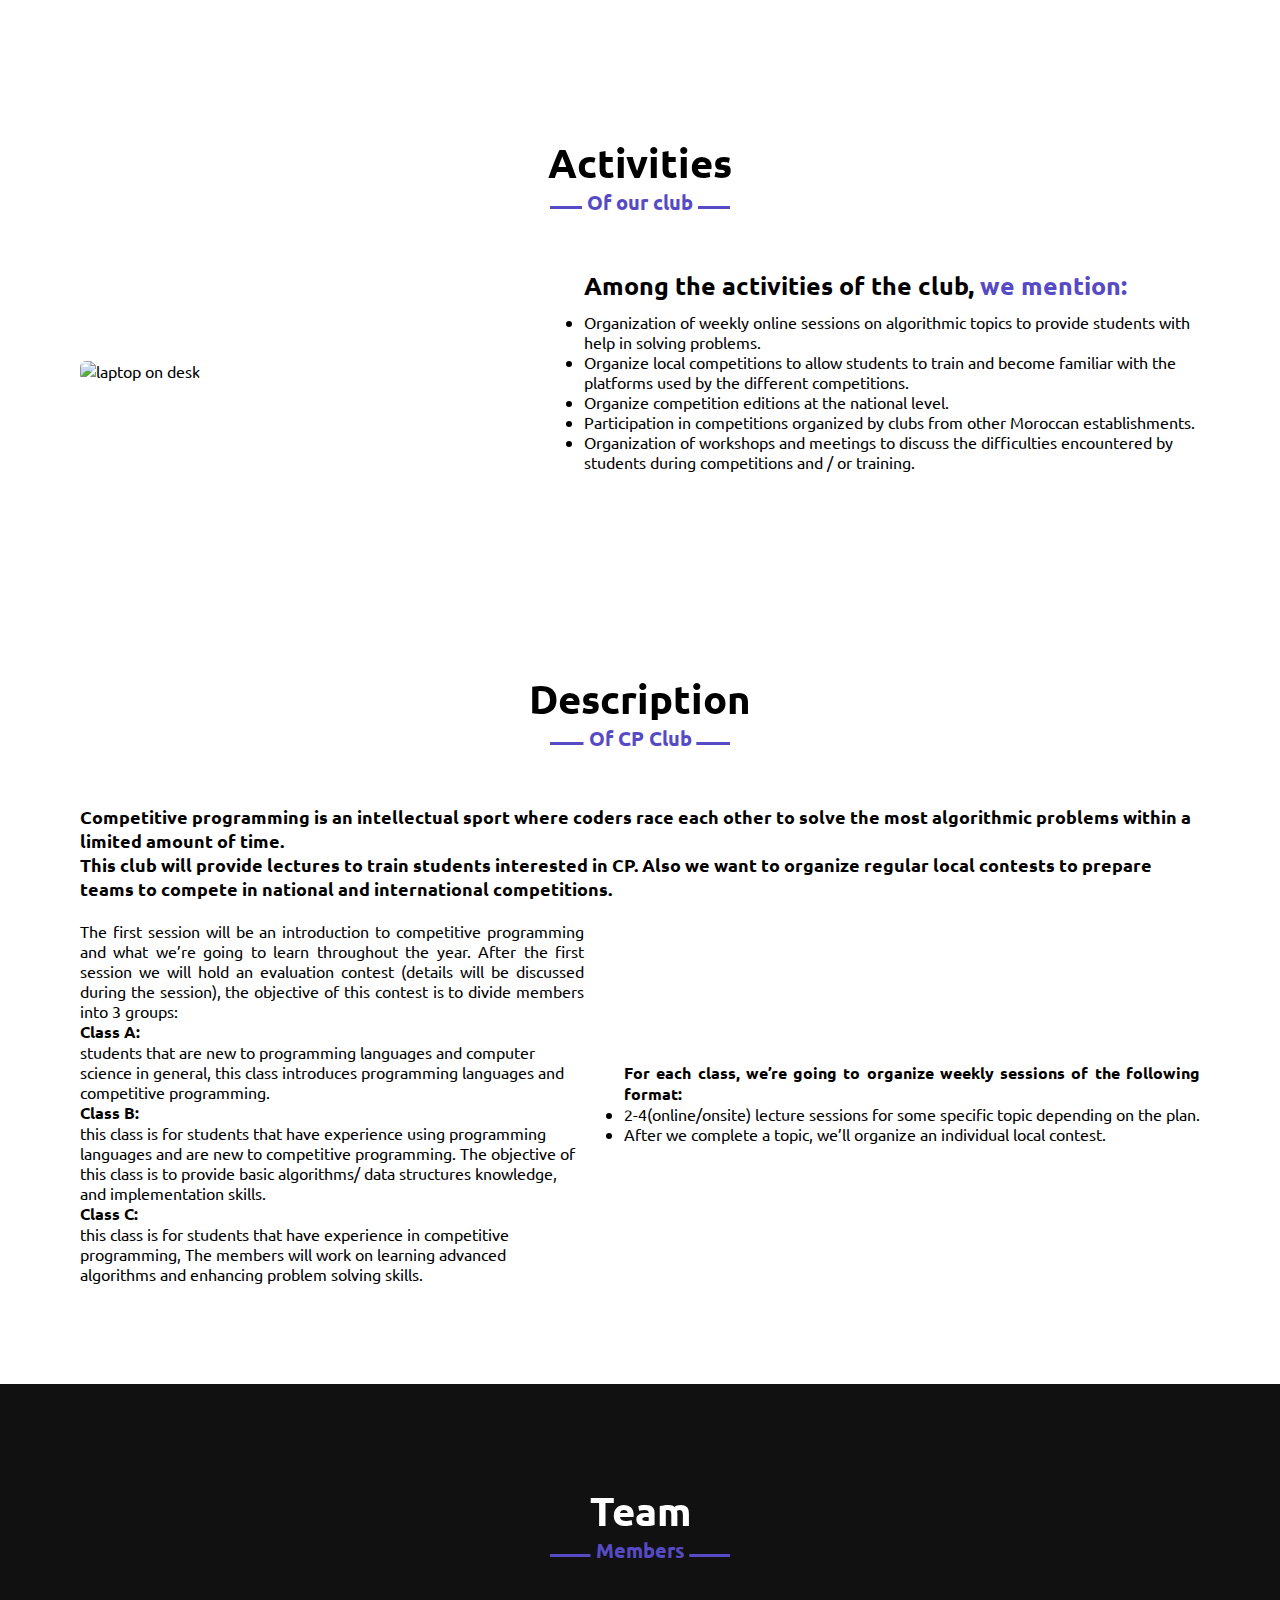
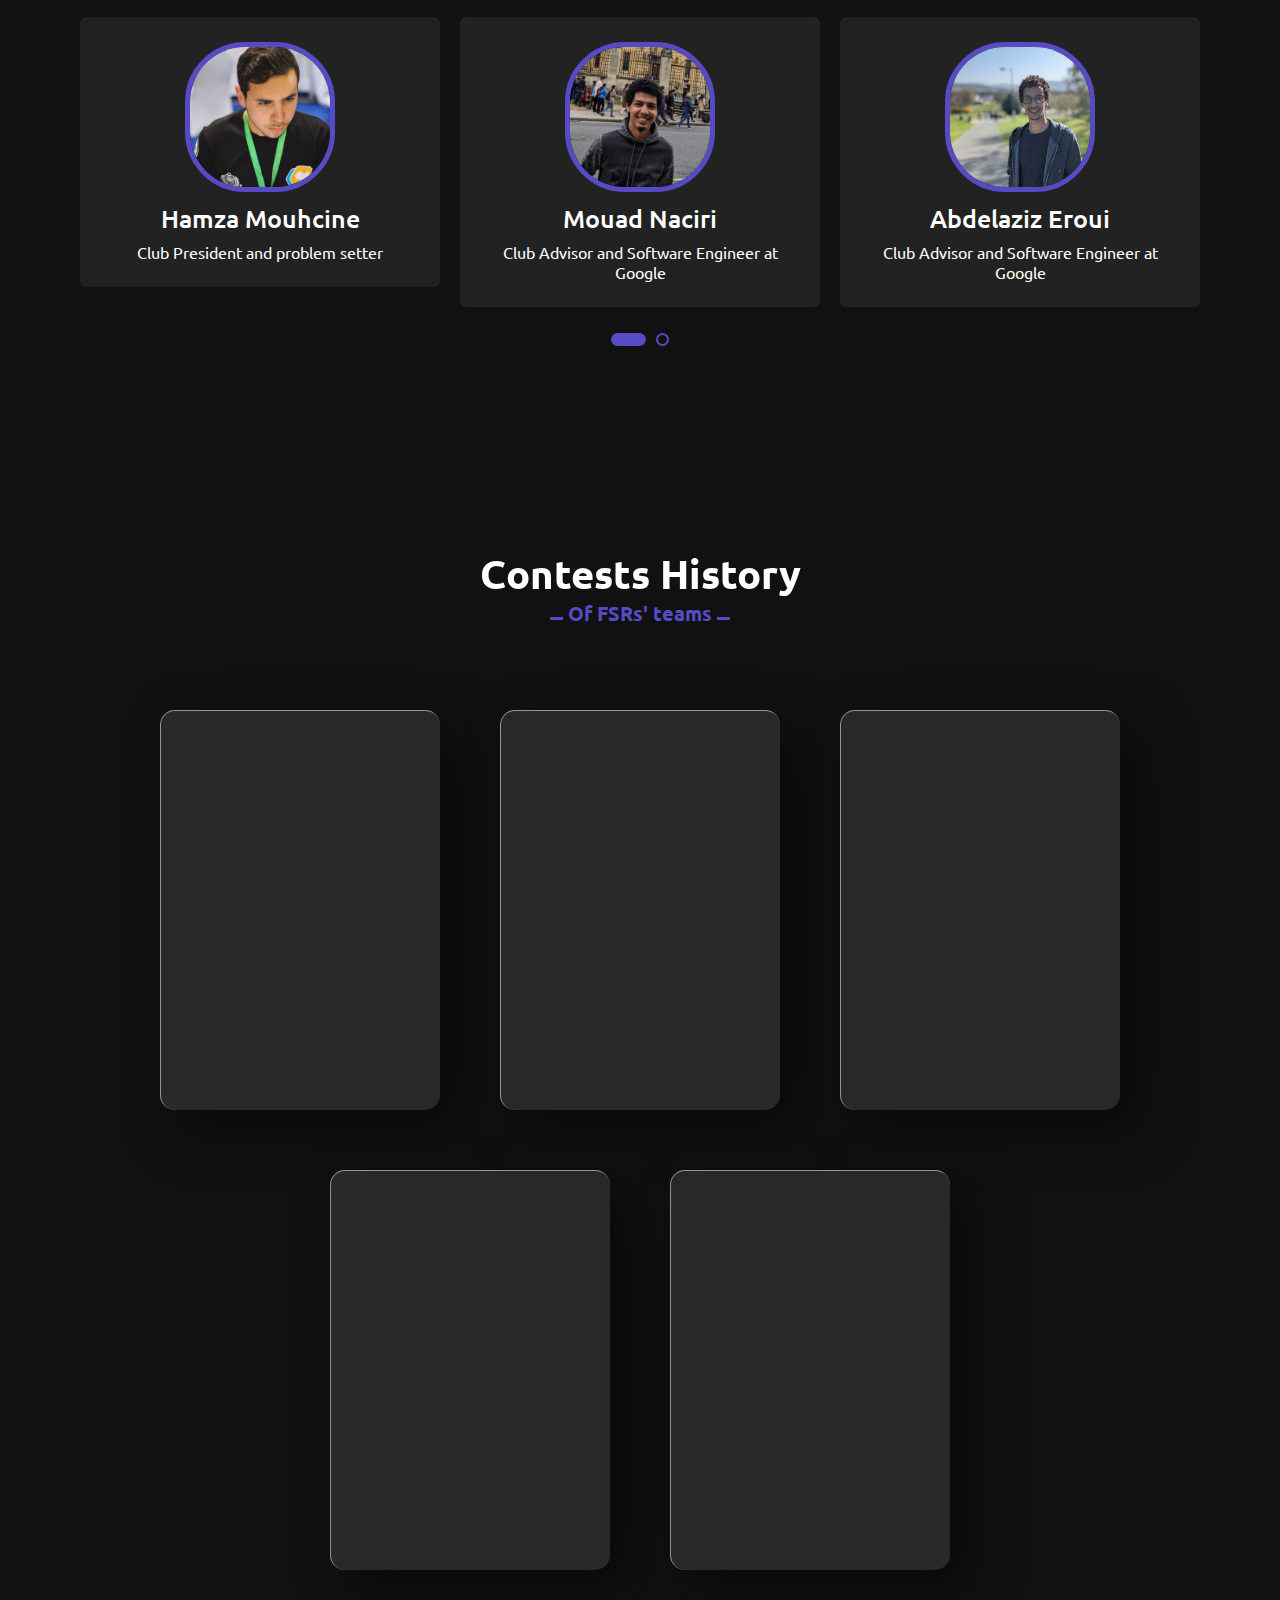
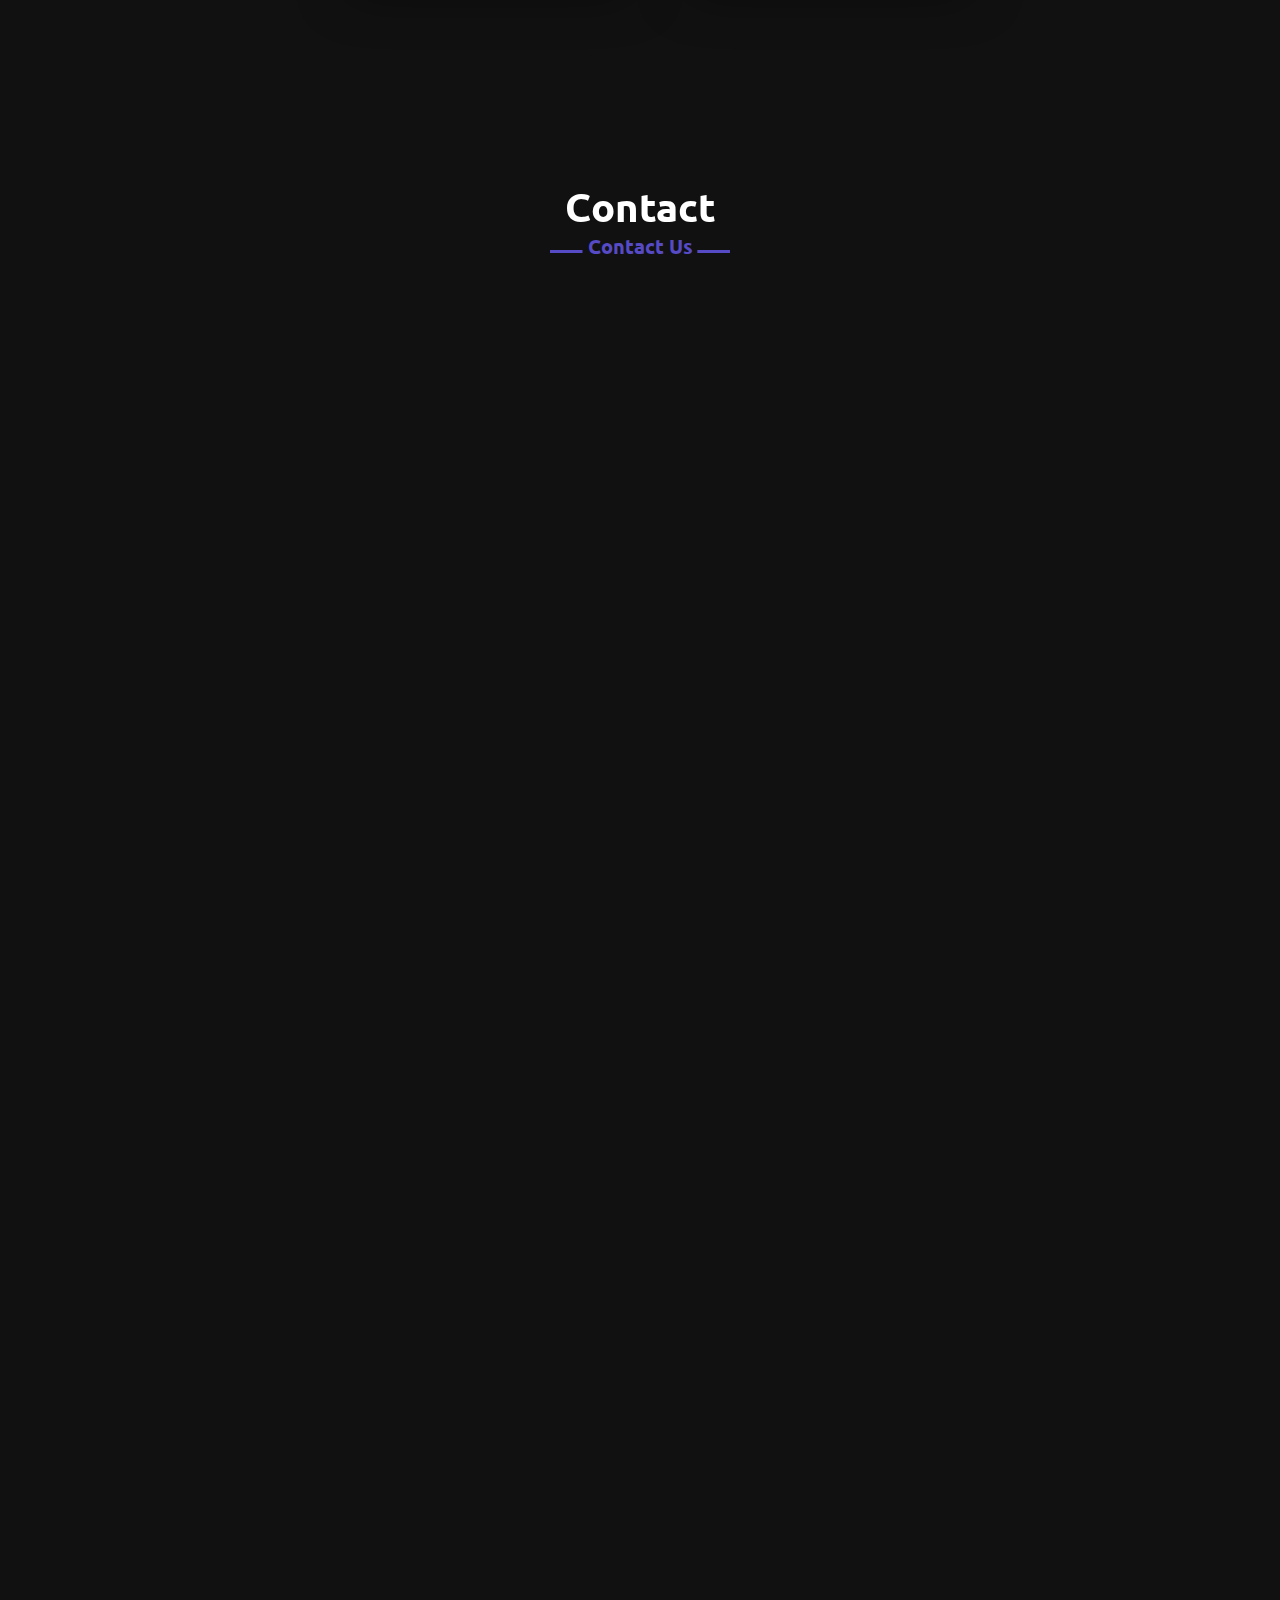
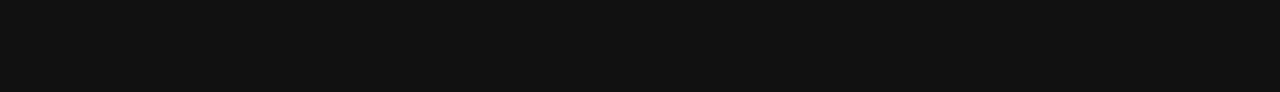
==== commit abbea441: "Update index.html" ====
--- a/index.html
+++ b/index.html
@@ -1,5 +1,5 @@
 <!DOCTYPE html>
-<html lang="en">
+<html lang="en" style="scrollbar-width: none;">
 <head>
     <meta charset="UTF-8">
     <meta http-equiv="X-UA-Compatible" content="IE=edge">
@@ -7,6 +7,7 @@
     <title>FSR CP Club</title>
     <link rel="shortcut icon" href="images/cp_mini_logo_nobg.png">
     <link rel="stylesheet" href="main.css">
+    <link rel="stylesheet" href="scrolleffect.css">
     <script src="https://kit.fontawesome.com/b8a8a9f6c6.js" crossorigin="anonymous"></script>
     <script src="https://code.jquery.com/jquery-3.6.0.min.js"></script>
     <script src="https://cdnjs.cloudflare.com/ajax/libs/waypoints/4.0.1/jquery.waypoints.min.js"></script>
@@ -31,6 +32,12 @@
             </div>
         </div>
     </nav>
+
+    <!--for scrollbar============================================================-->
+    <div id="progressbar"></div>
+    <div id="scrollPath"></div>
+    <!--===========================================================================-->
+
 
     <!--Home=============================================================================-->
     <section class="home" id="home">
--- a/scrolleffect.css
+++ b/scrolleffect.css
@@ -0,0 +1,53 @@
+::-webkit-scrollbar{
+    width: 0;
+}
+
+#scrollPath{
+    position: fixed;
+    top: 0;
+    right: 0;
+    width: 10px;
+    height: 100%;
+    background: rgba(255, 255, 255, 0.05);
+}
+
+#progressbar{
+    position: fixed;
+    top: 0;
+    right: 0;
+    width: 10px;
+    background: linear-gradient(to top, #4a5966, #232525);
+    animation: animate 5s linear infinite;
+}
+
+@keyframes animate{
+    0%,100%
+    {
+        filter: hue-rotate(0deg);
+    }
+    50%{
+        filter: hue-rotate(360deg);
+    }
+}
+
+#progressbar::before{
+    content: '';
+    position: absolute;
+    top: 0;
+    left: 0;
+    width: 100%;
+    height: 100%;
+    background: linear-gradient(to top, #4a5966, #232525);
+    filter: blur(10px);
+}
+
+#progressbar::after{
+    content: '';
+    position: absolute;
+    top: 0;
+    left: 0;
+    width: 100%;
+    height: 100%;
+    background: linear-gradient(to top, #4a5966, #232525);
+    filter: blur(30px);
+}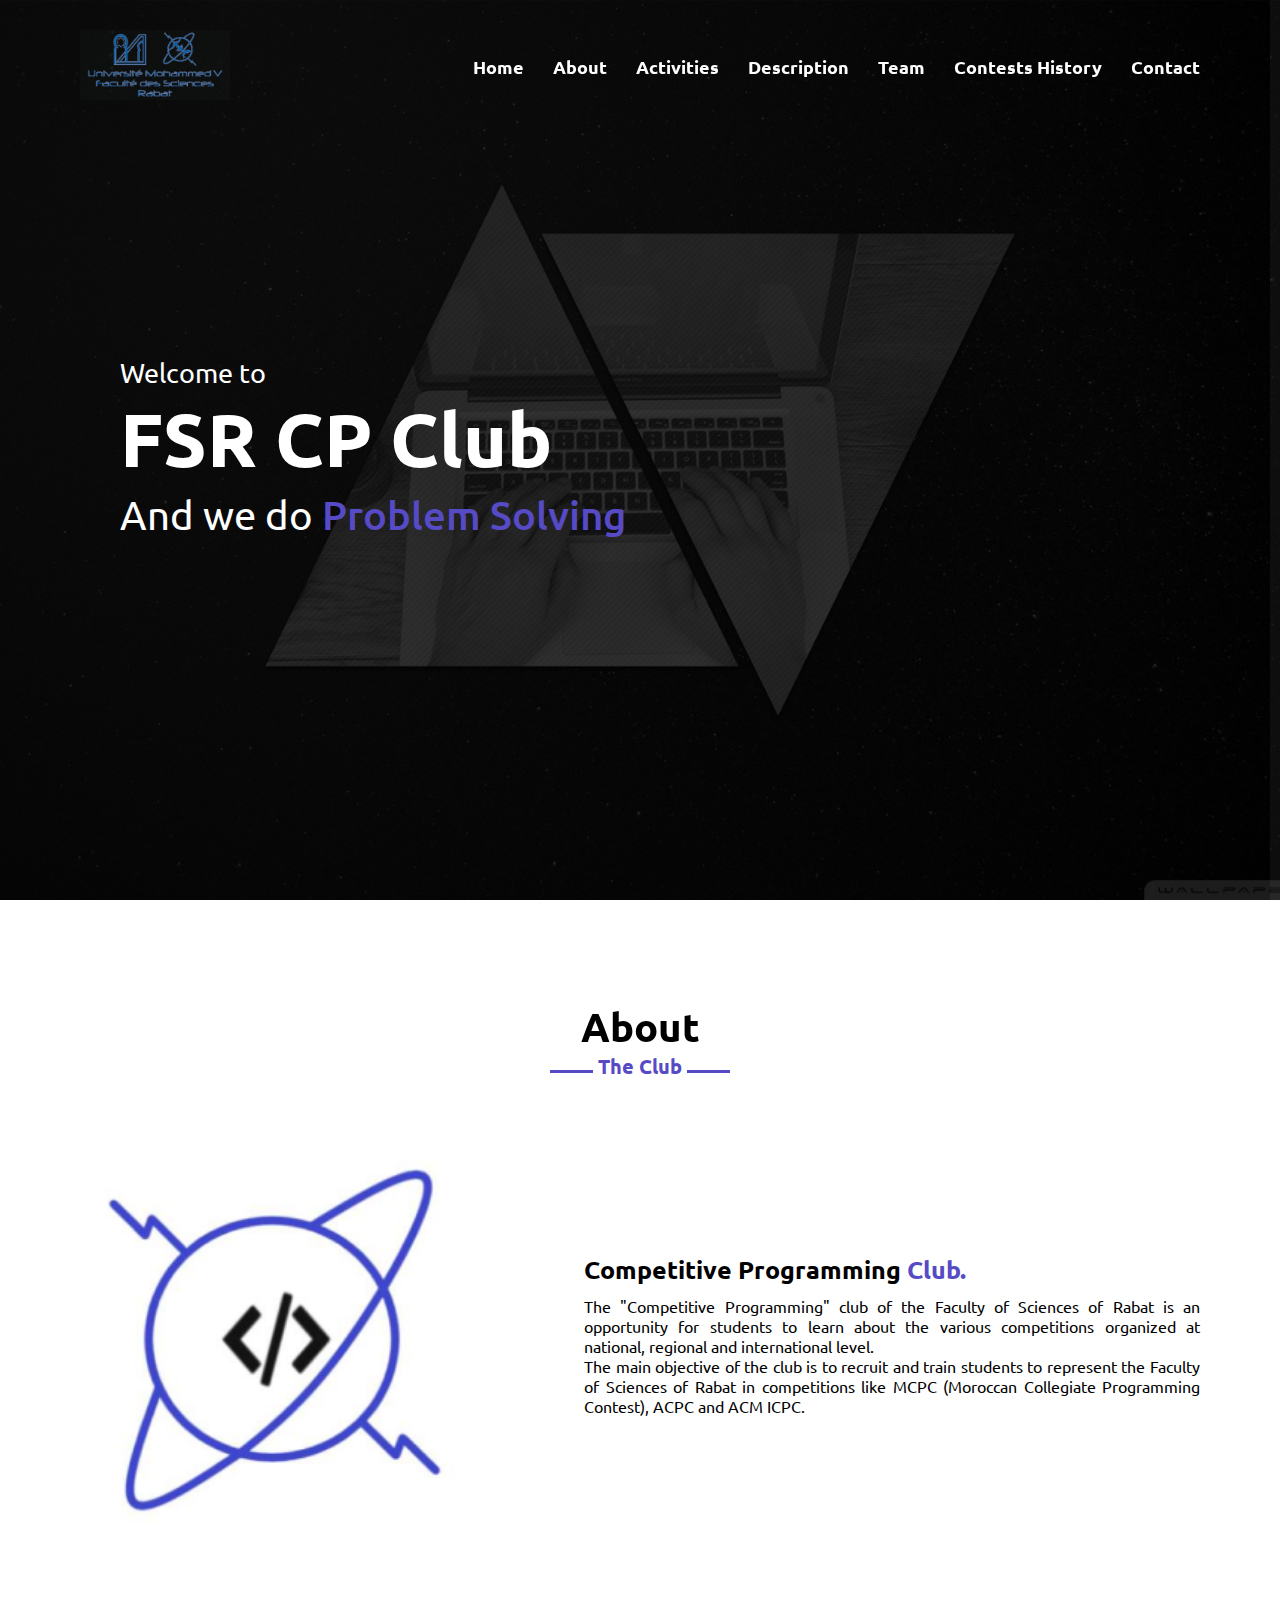
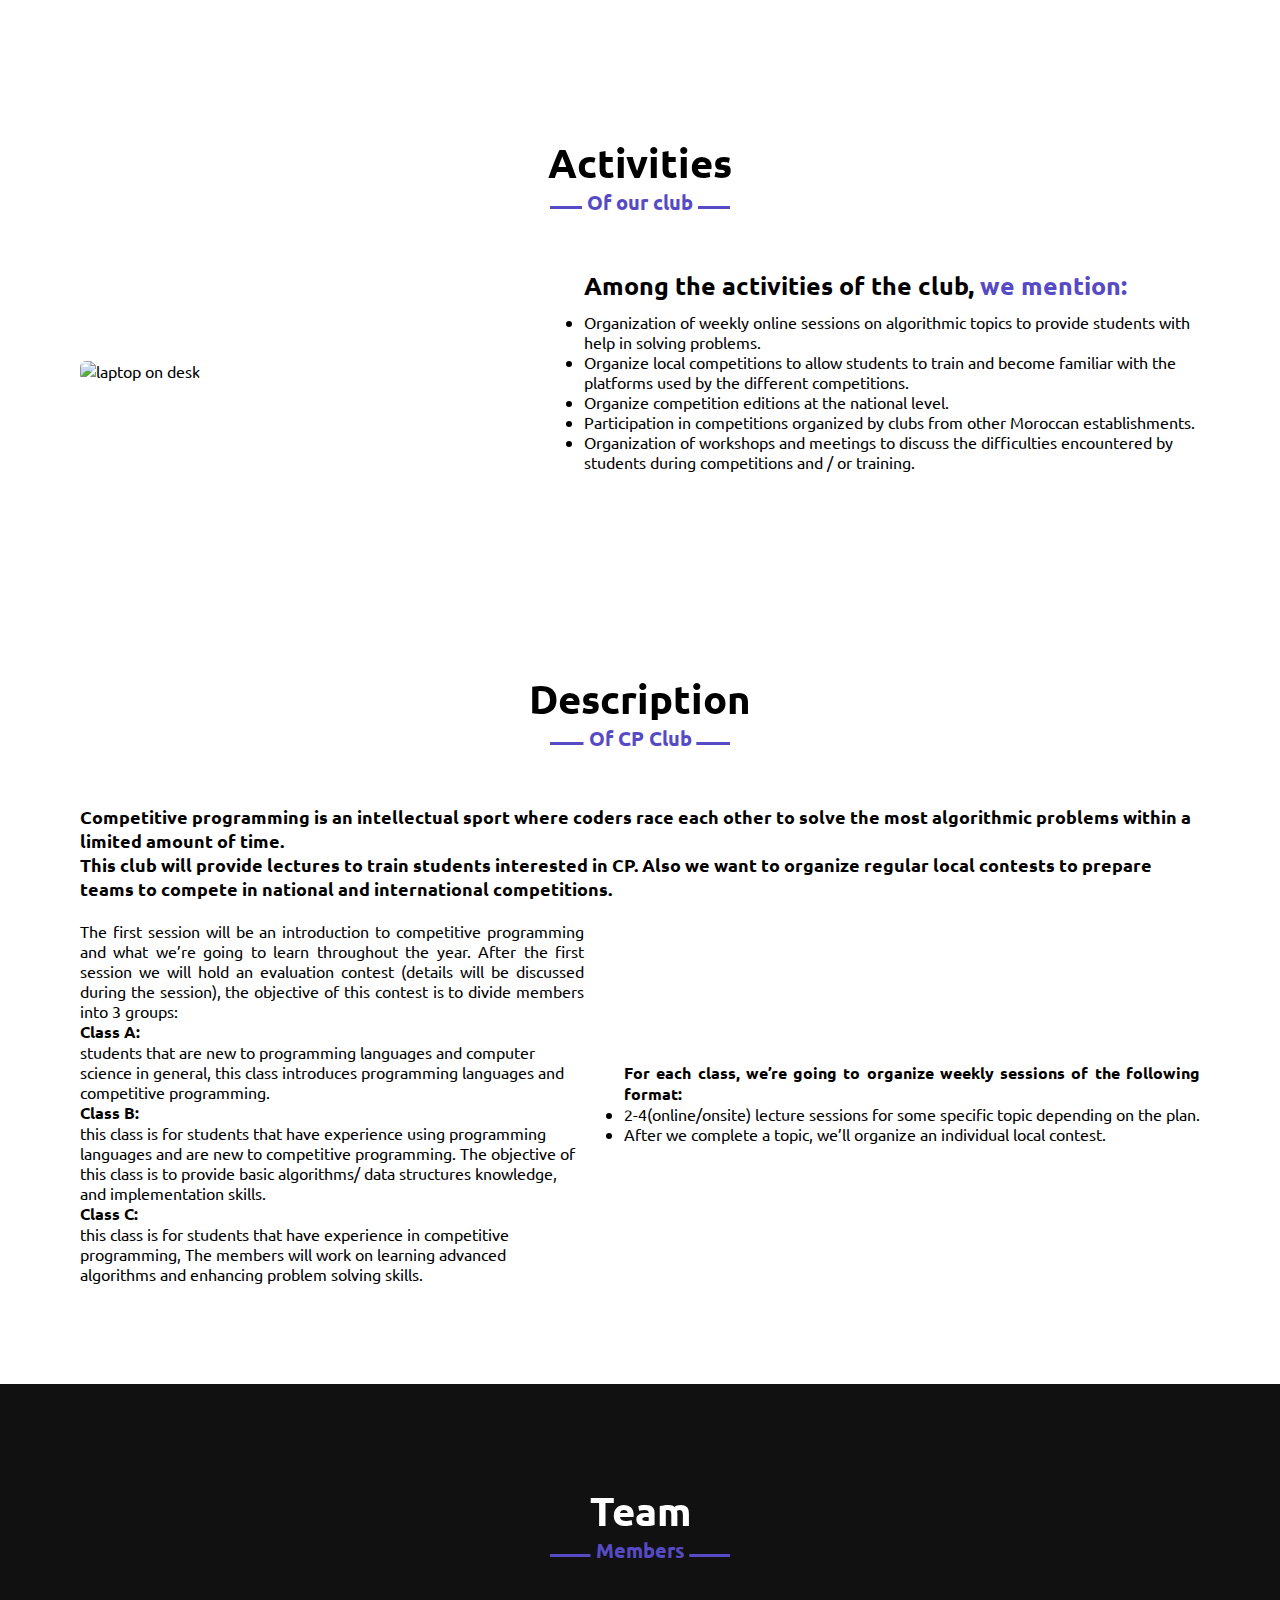
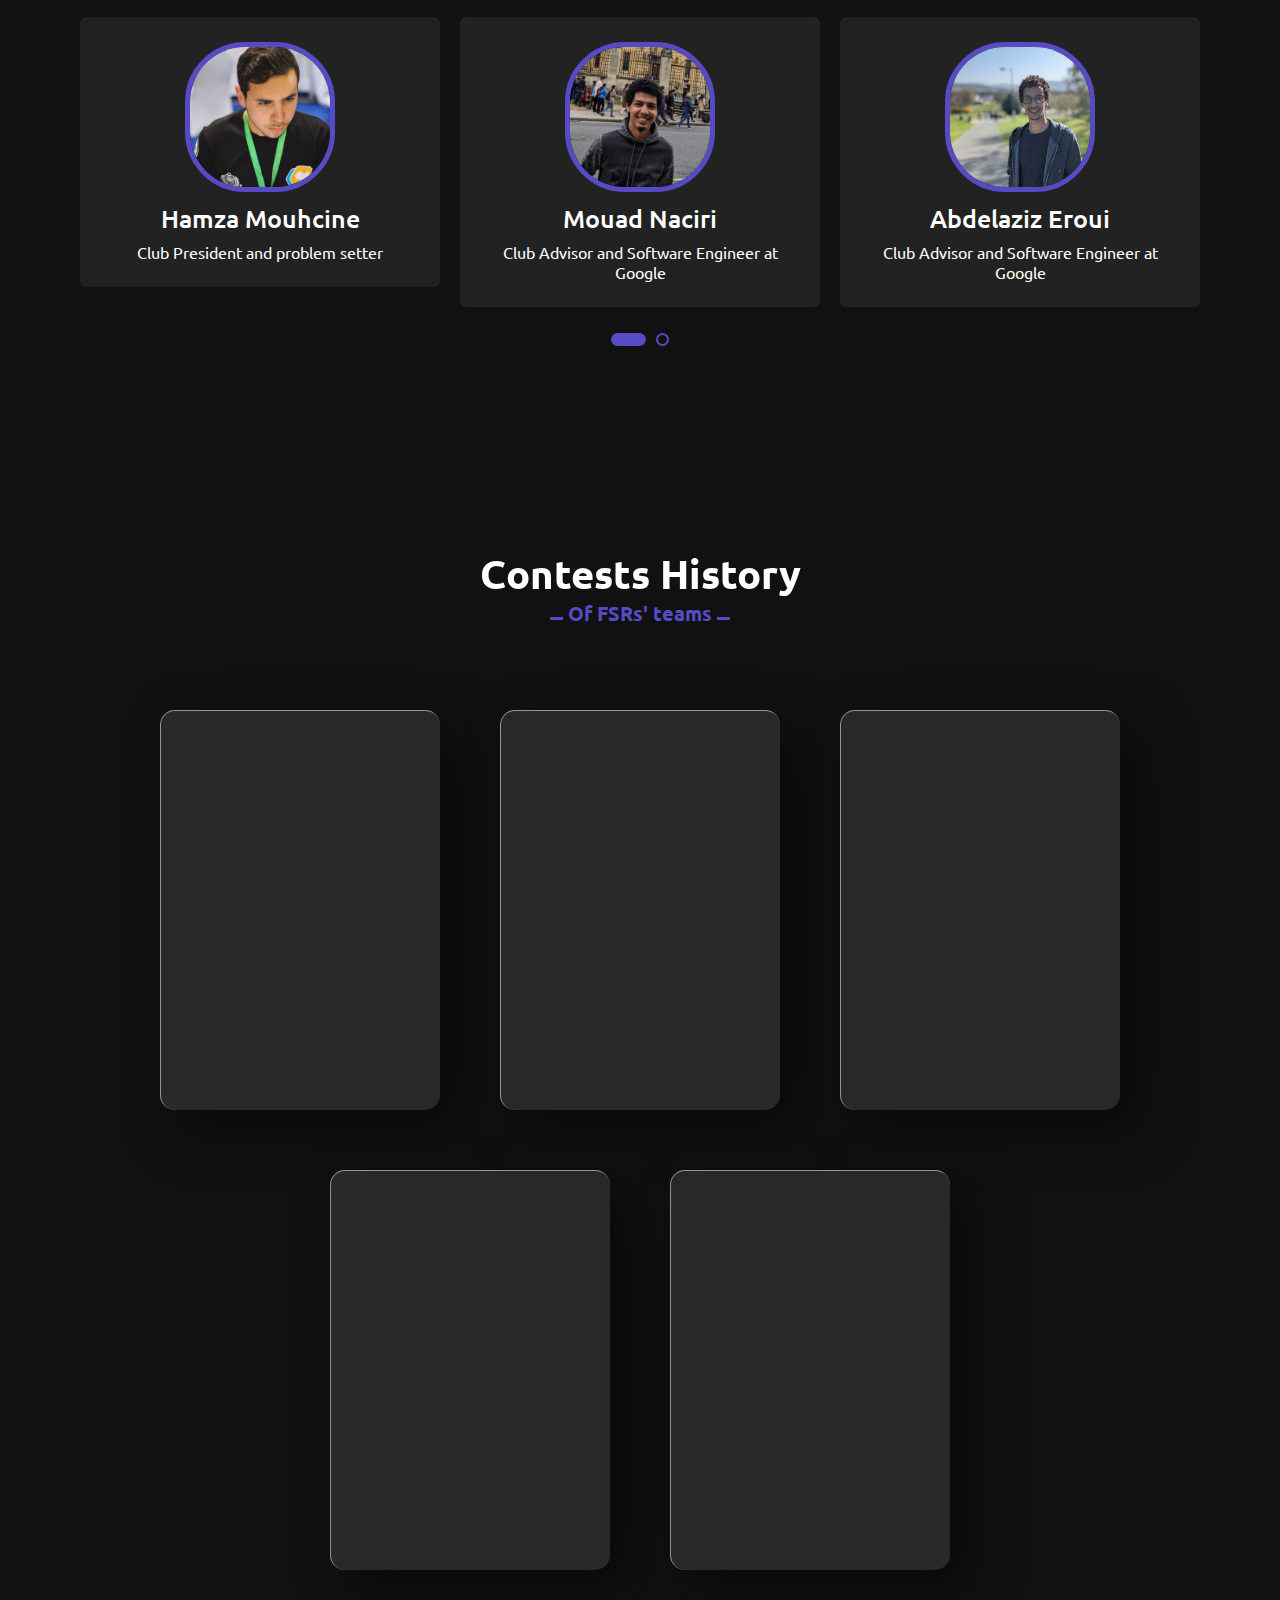
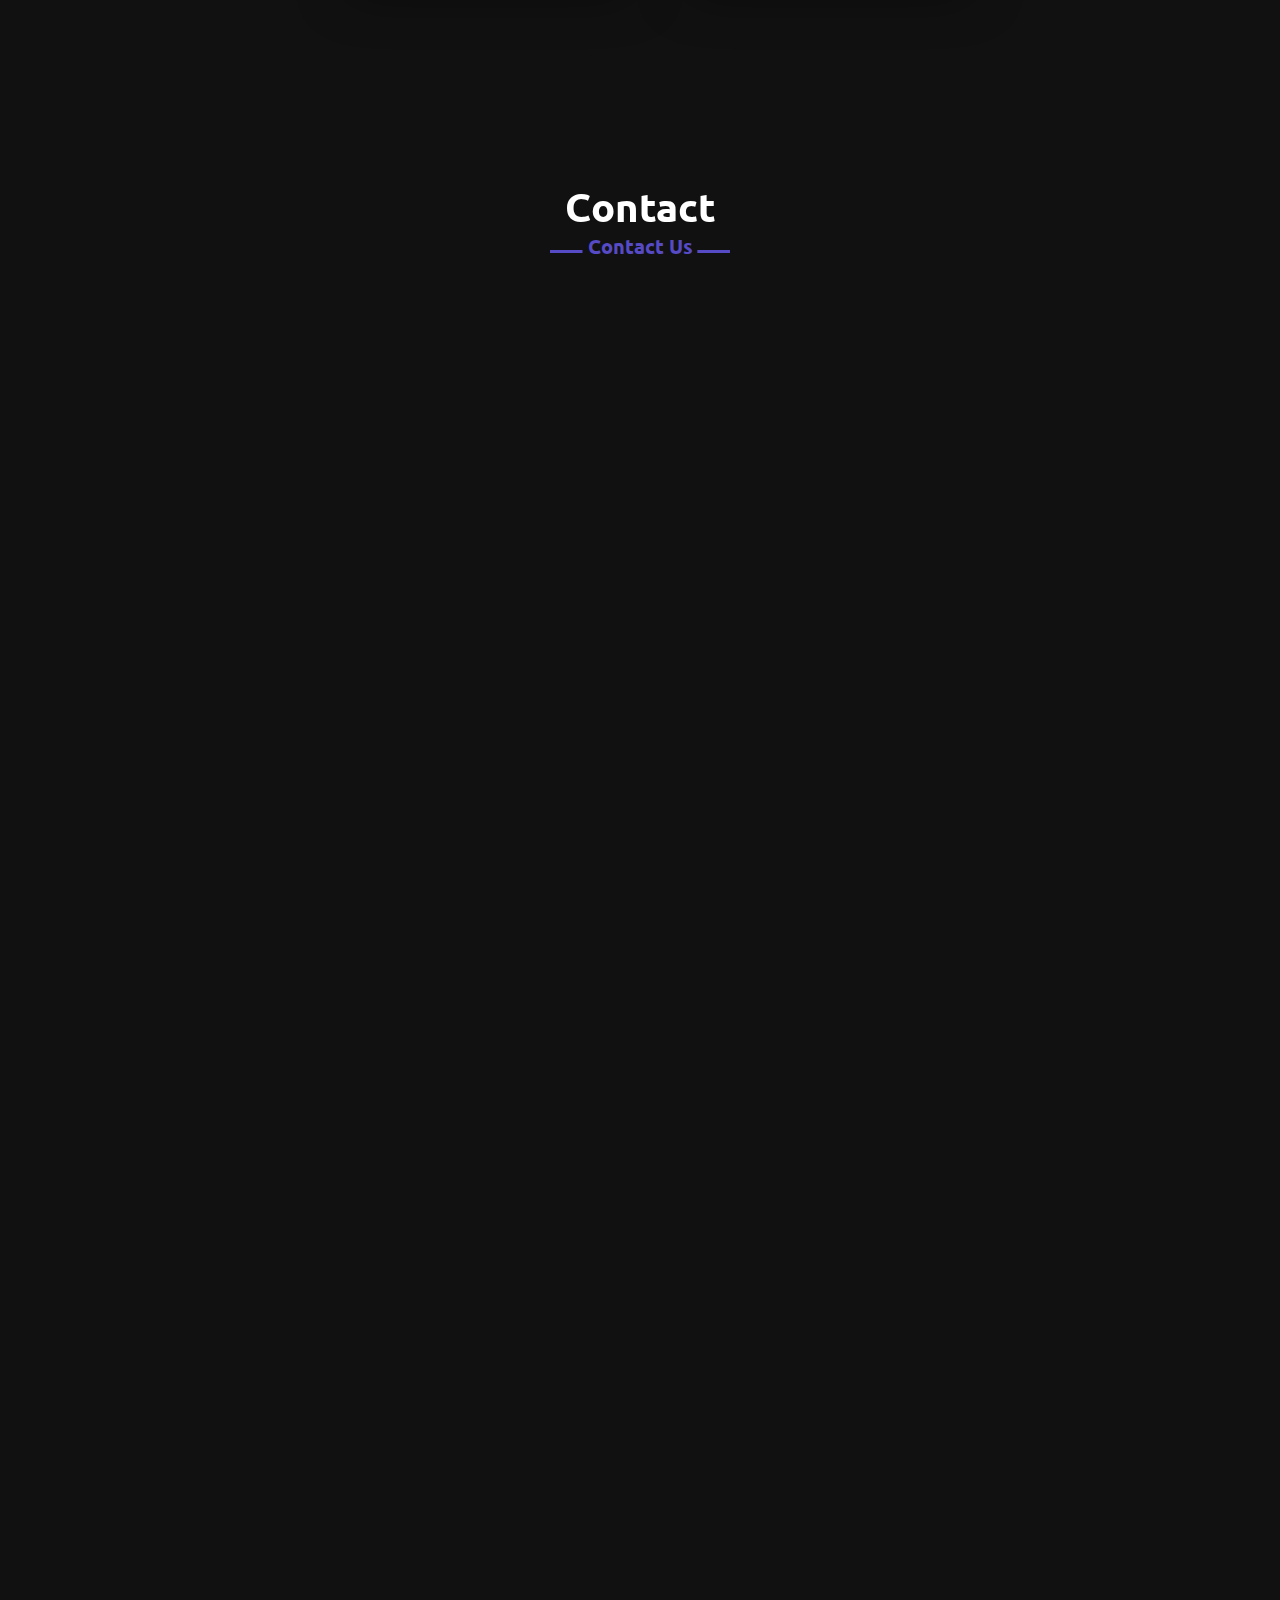
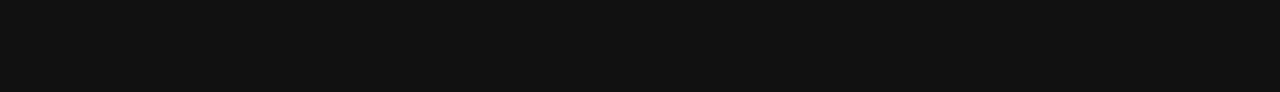
==== commit 97852c64: "Update index.html" ====
--- a/index.html
+++ b/index.html
@@ -17,7 +17,7 @@
 <body>
     <nav class="navbar">
         <div class="max-width">
-            <div class="logo"><a href="#"><img src="images/cp_fsr.png" alt=""></a></div>
+            <div class="logo"><a href="#"><img src="images/logo_of_fsr.png" alt=""></a></div>
             <ul class="menu">
                 <li><a href="#" class="menu-btn">Home</a></li>
                 <li><a href="#about" class="menu-btn">About</a></li>
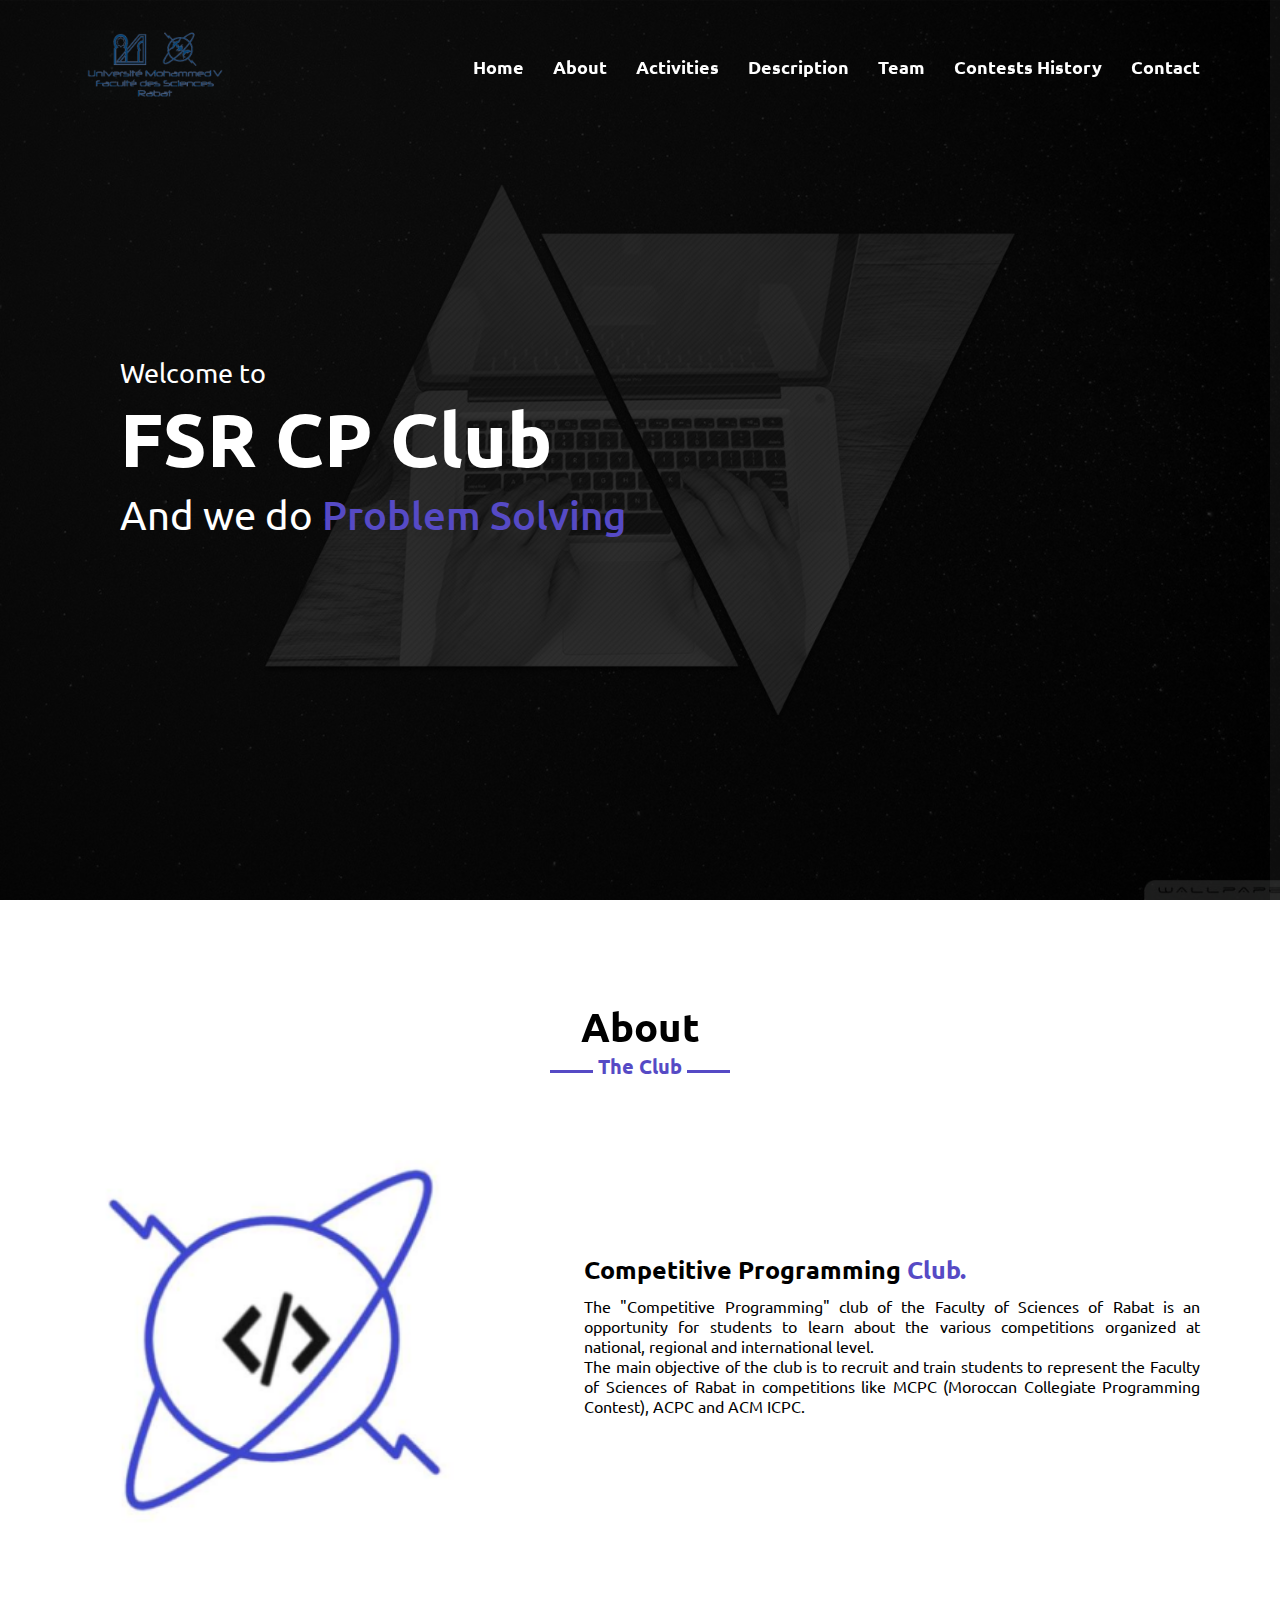
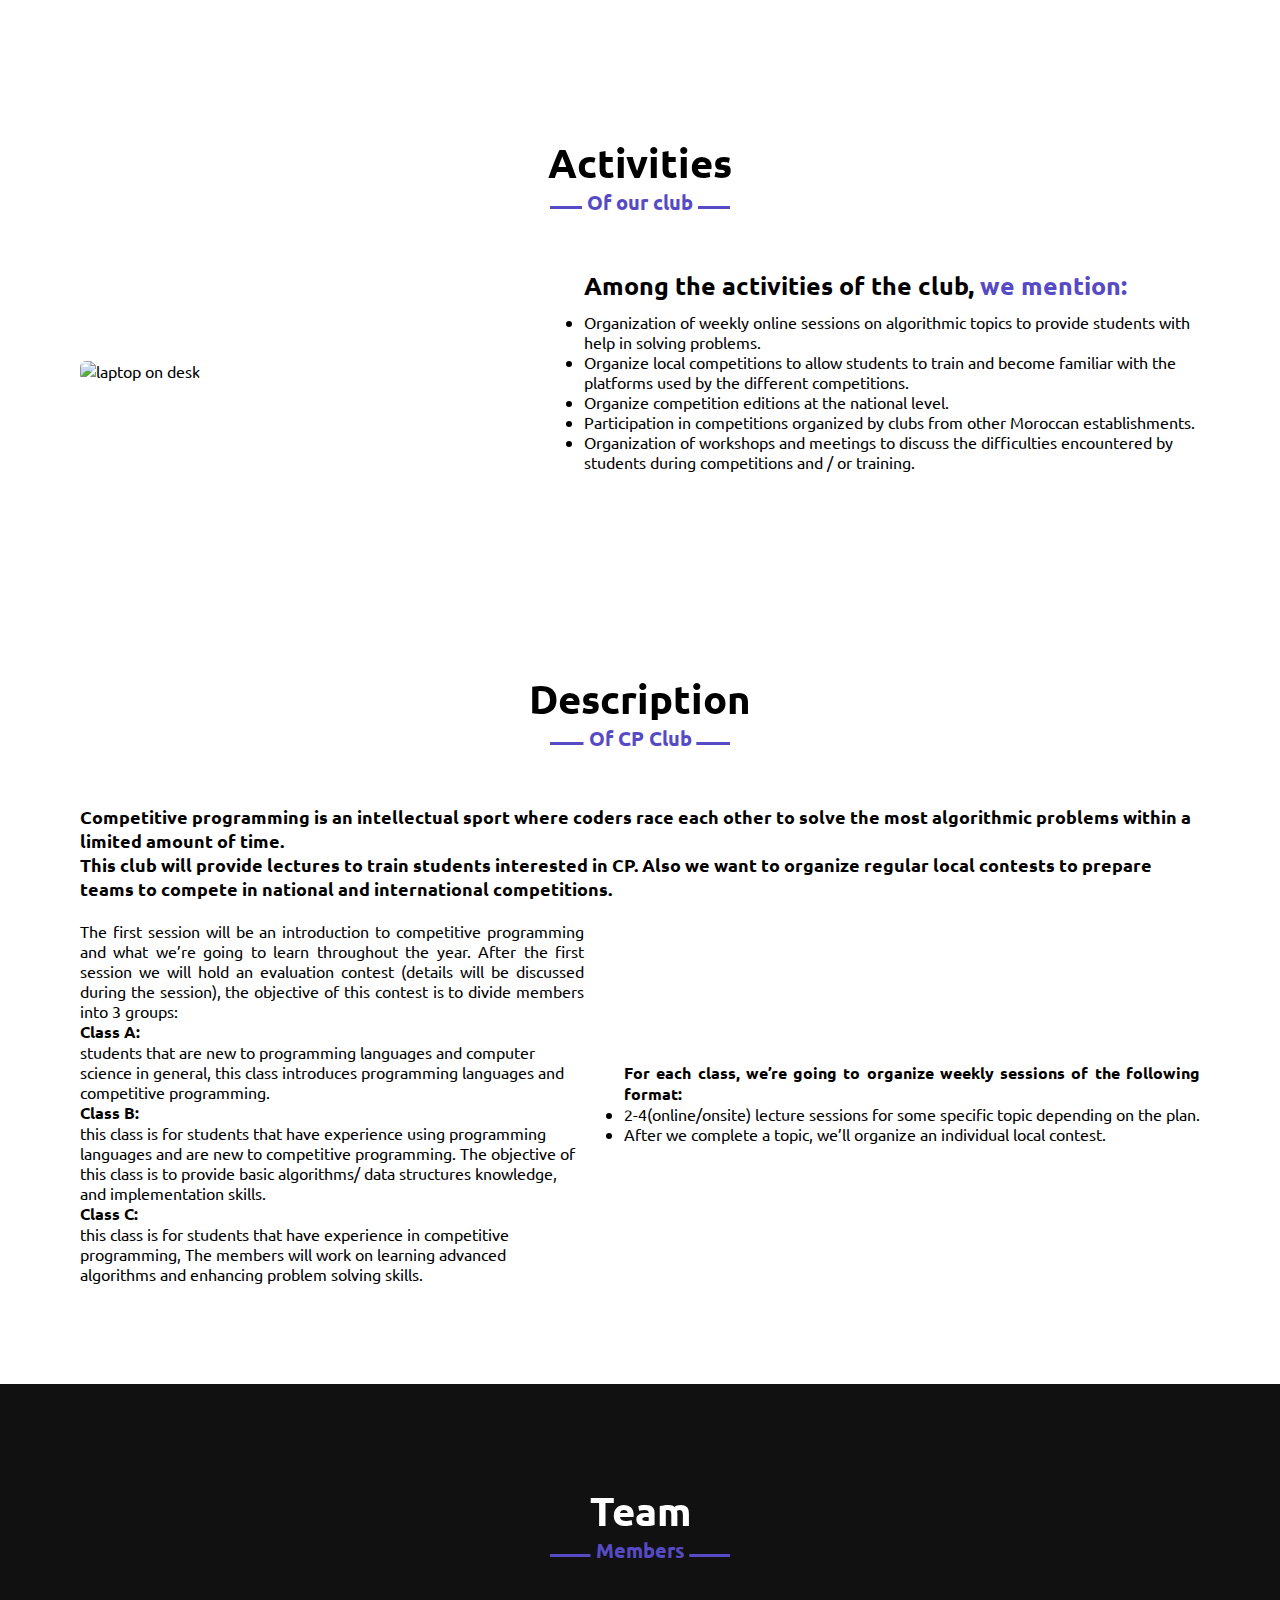
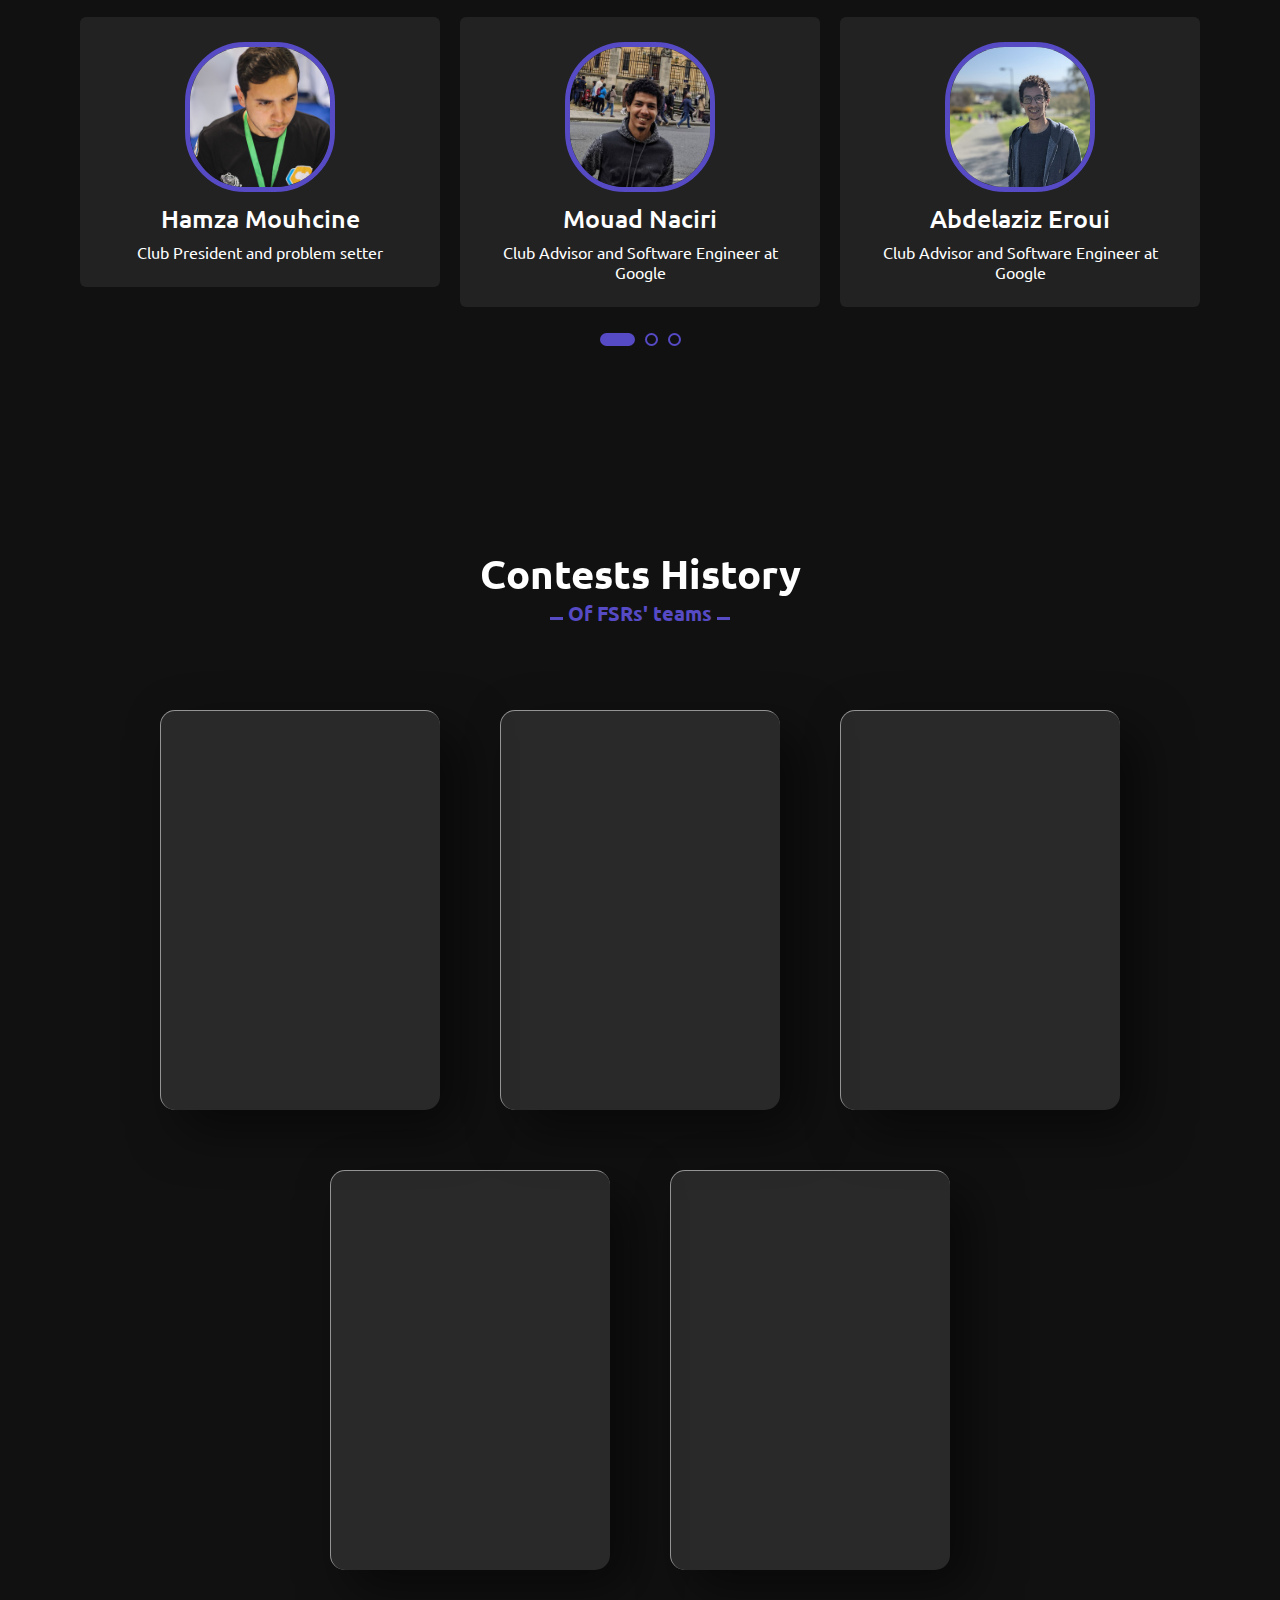
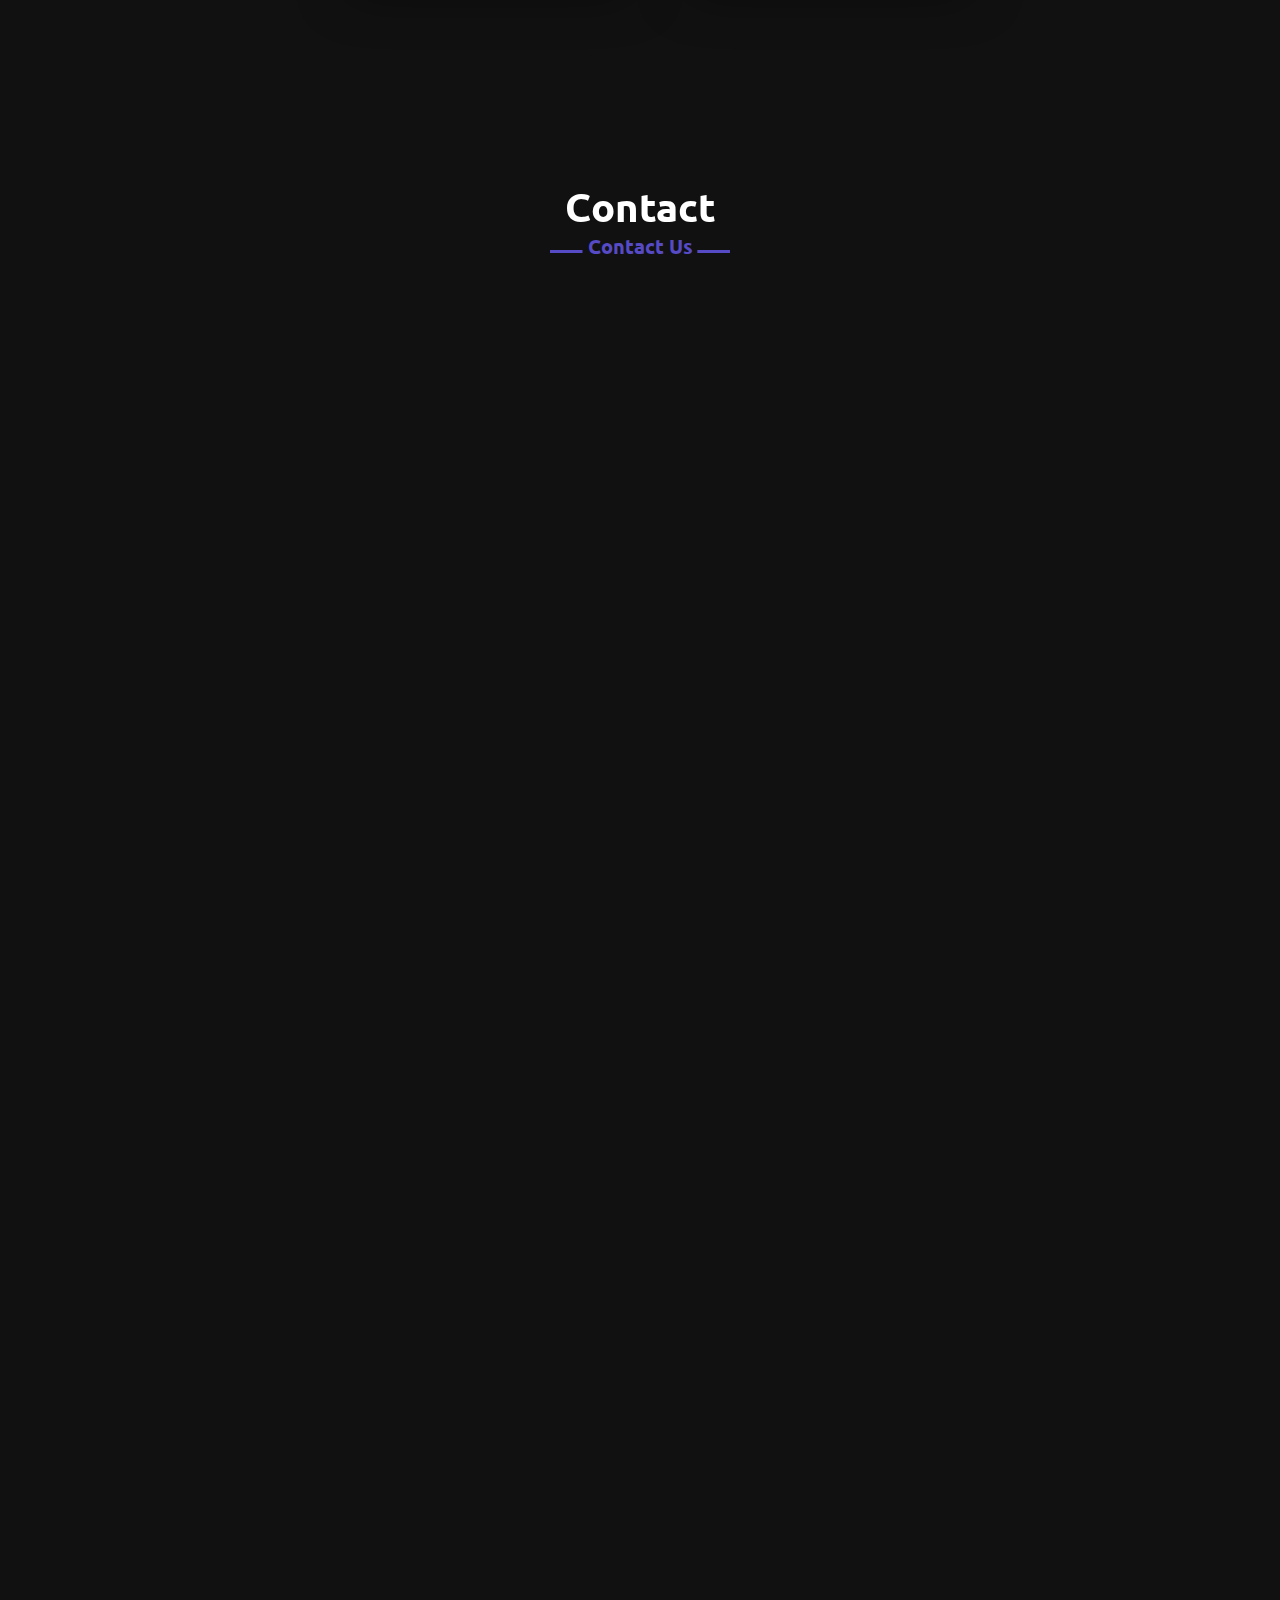
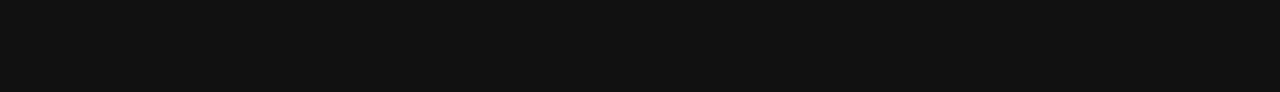
==== commit cad54e7c: "Update index.html" ====
--- a/index.html
+++ b/index.html
@@ -173,14 +173,42 @@
                     <div class="box">
                         <img src="images/member_2.jpg" alt="hamza naciri">
                         <div class="text">Hamza Naciri</div>
-                        <p>Club Vis-President</p>
+                        <p>Club Advisor and Software Engineer at Google</p>
                     </div>
                 </div>
                 <div class="card">
                     <div class="box">
                         <img src="images/member_4.jpg" alt="Mouad Berqia">
                         <div class="text">Mouad Berqia</div>
-                        <p>Club Treasurer</p>
+                        <p>Club Vice President</p>
+                    </div>
+                </div>
+                <div class="card">
+                    <div class="box">
+                        <img src="images/temp_memberimg.jpg" alt="Ahmad Amine Zrouli">
+                        <div class="text">Ahmad Amine Zrouli</div>
+                        <p>Resp. Communication</p>
+                    </div>
+                </div>
+                <div class="card">
+                    <div class="box">
+                        <img src="images/temp_memberimg.jpg" alt="Mohammed Mouhcine">
+                        <div class="text">Mohammed Mouhcine</div>
+                        <p>Resp. Training</p>
+                    </div>
+                </div>
+                <div class="card">
+                    <div class="box">
+                        <img src="images/temp_memberimg.jpg" alt="Youssef Soudou">
+                        <div class="text">Youssef Soudou</div>
+                        <p>General Secretary</p>
+                    </div>
+                </div>
+                <div class="card">
+                    <div class="box">
+                        <img src="images/temp_memberimg.jpg" alt="Anass Yakkane">
+                        <div class="text">Anass Yakkane</div>
+                        <p>Resp. Events</p>
                     </div>
                 </div>
             </div>
--- a/main.css
+++ b/main.css
@@ -38,6 +38,7 @@
     justify-content: space-between;
 }
 .navbar .logo img{
+    opacity: 0.7;
     width: 150px;
 }
 
@@ -688,4 +689,4 @@
     .home .home-content .text-3{
         font-size: 20px;
     }
-}+}
